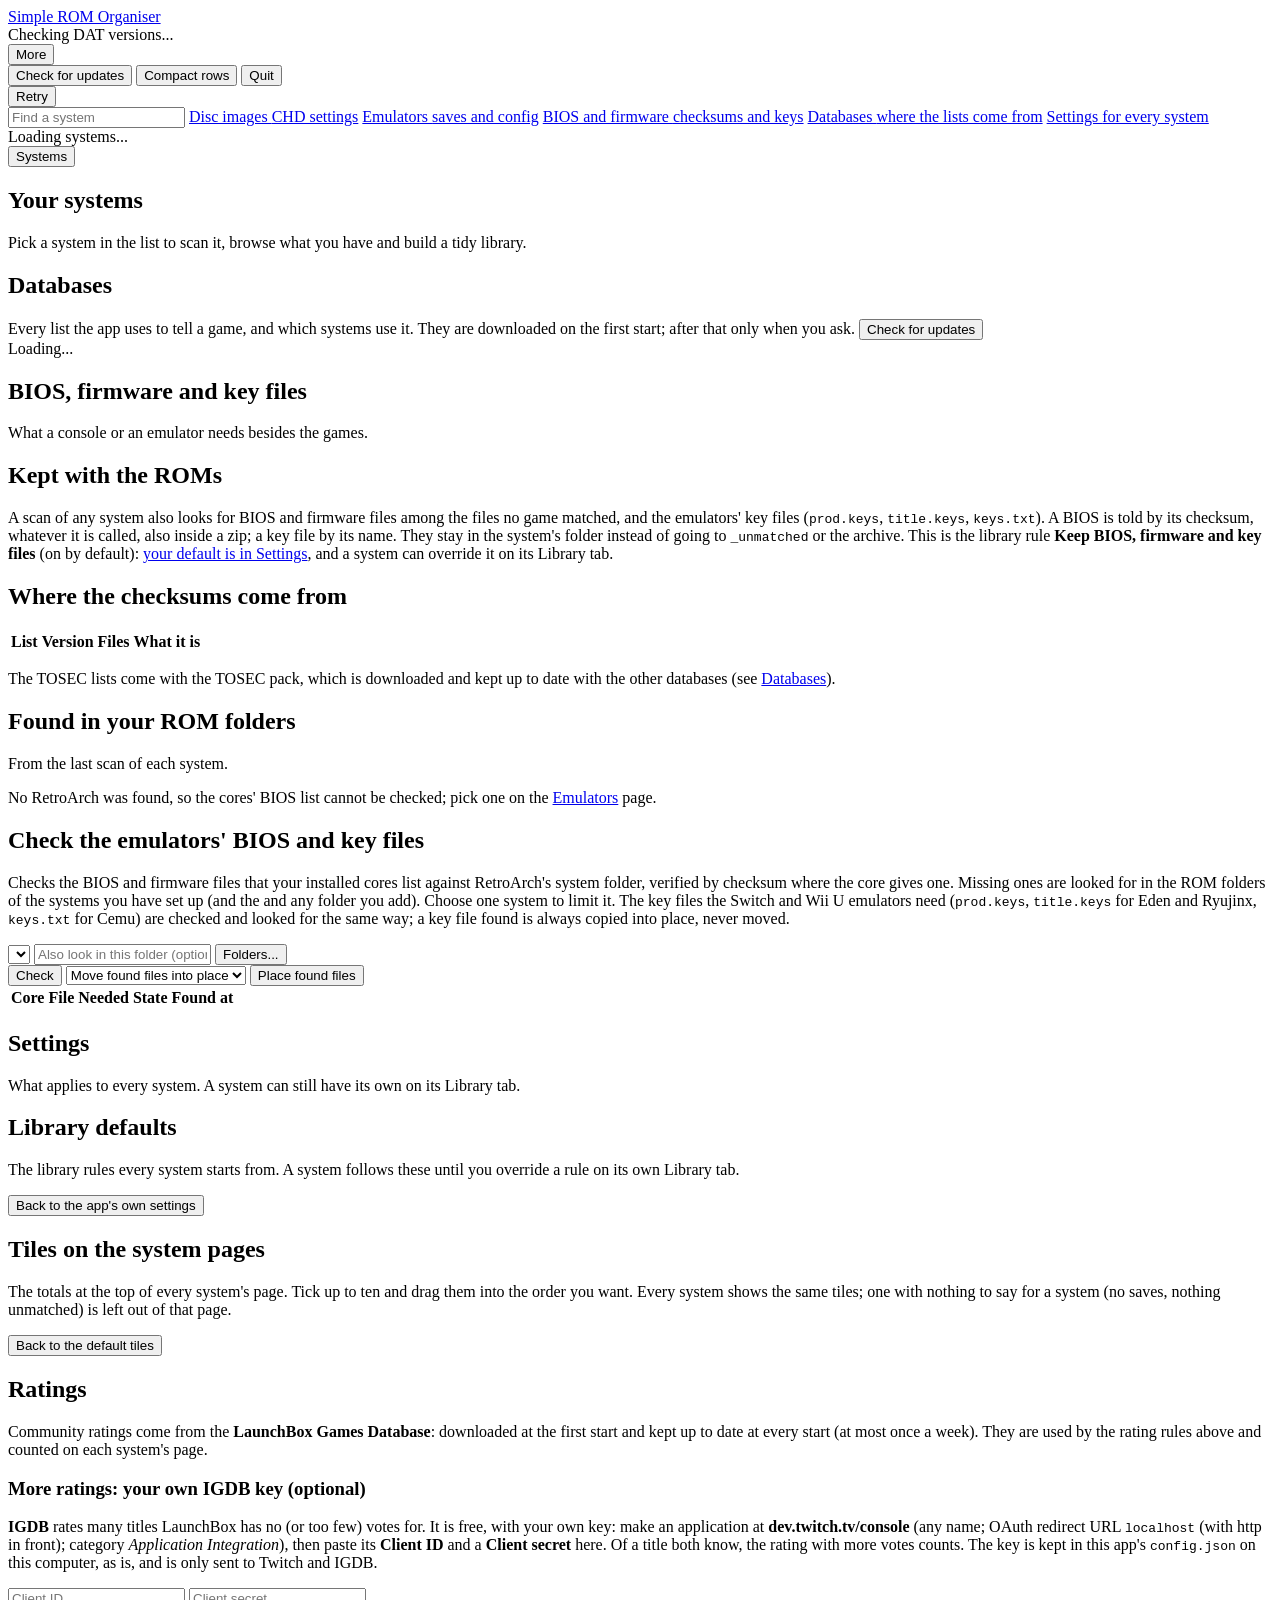
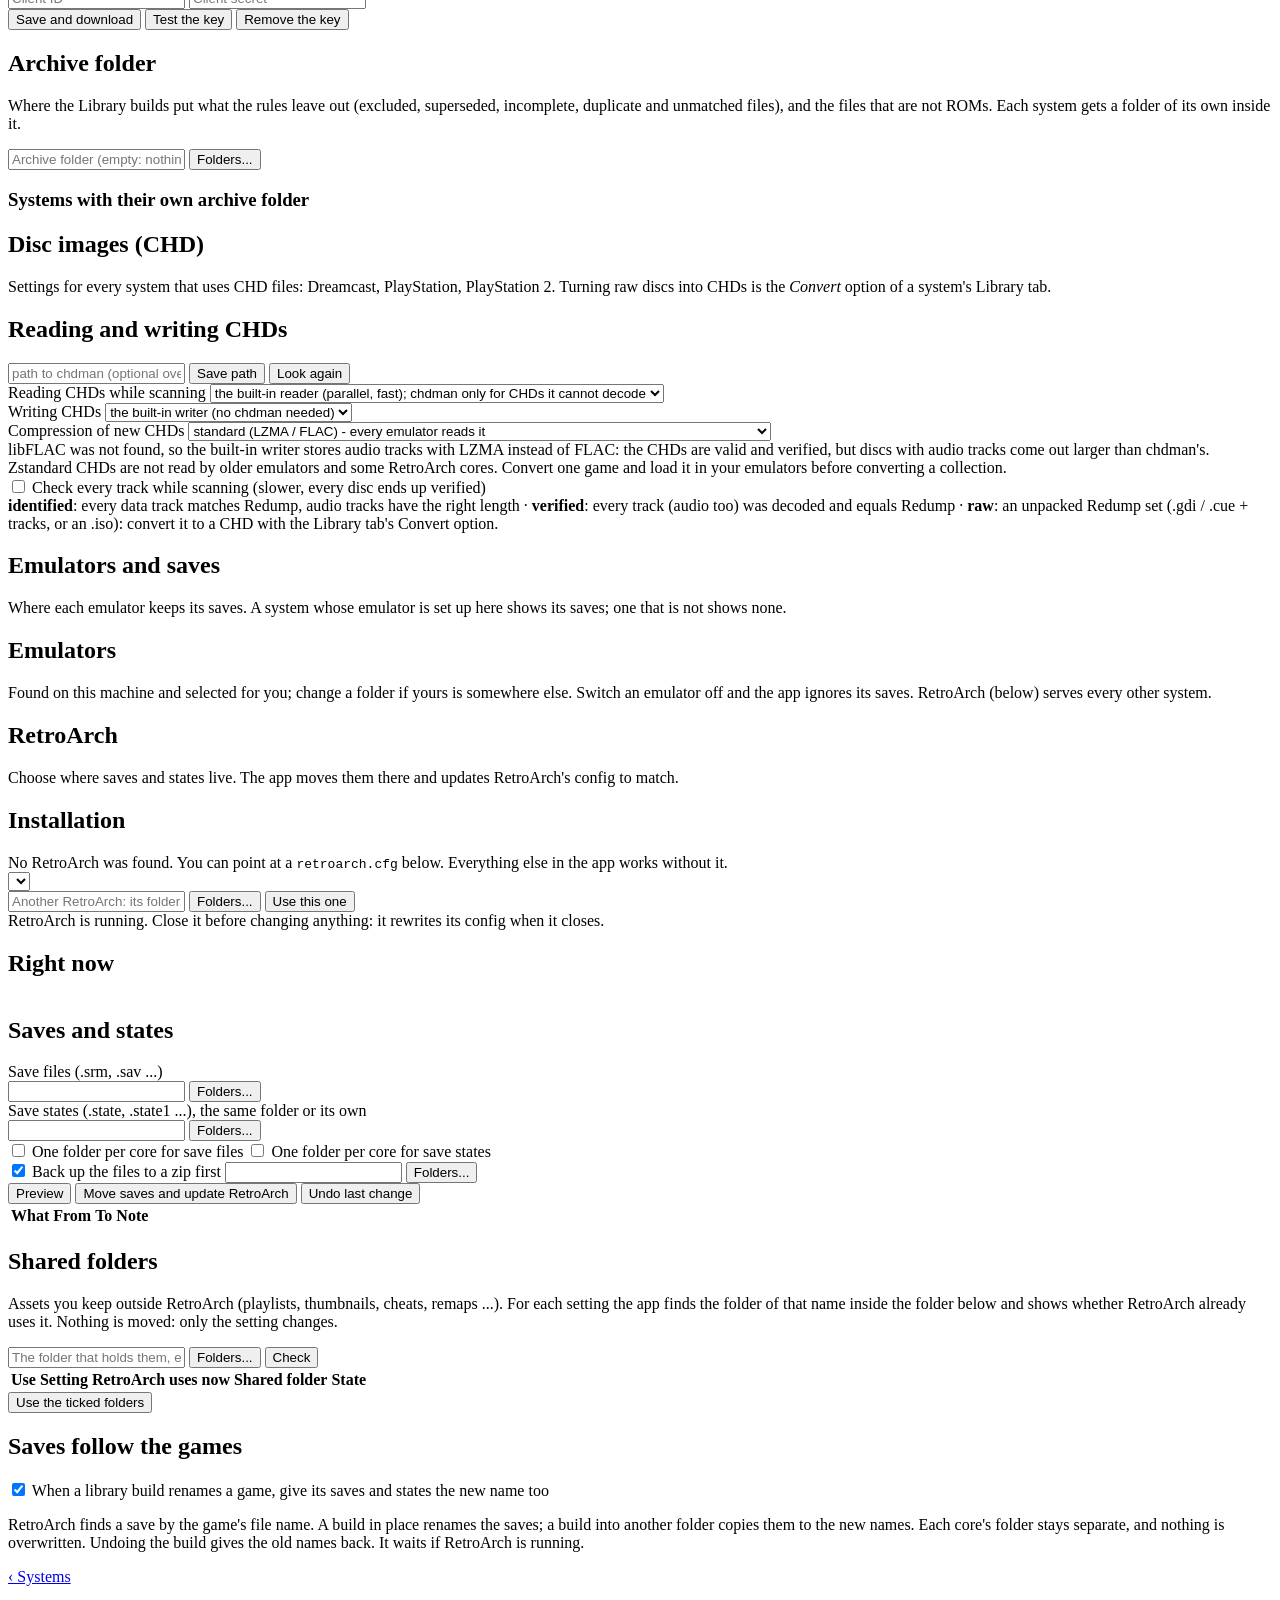
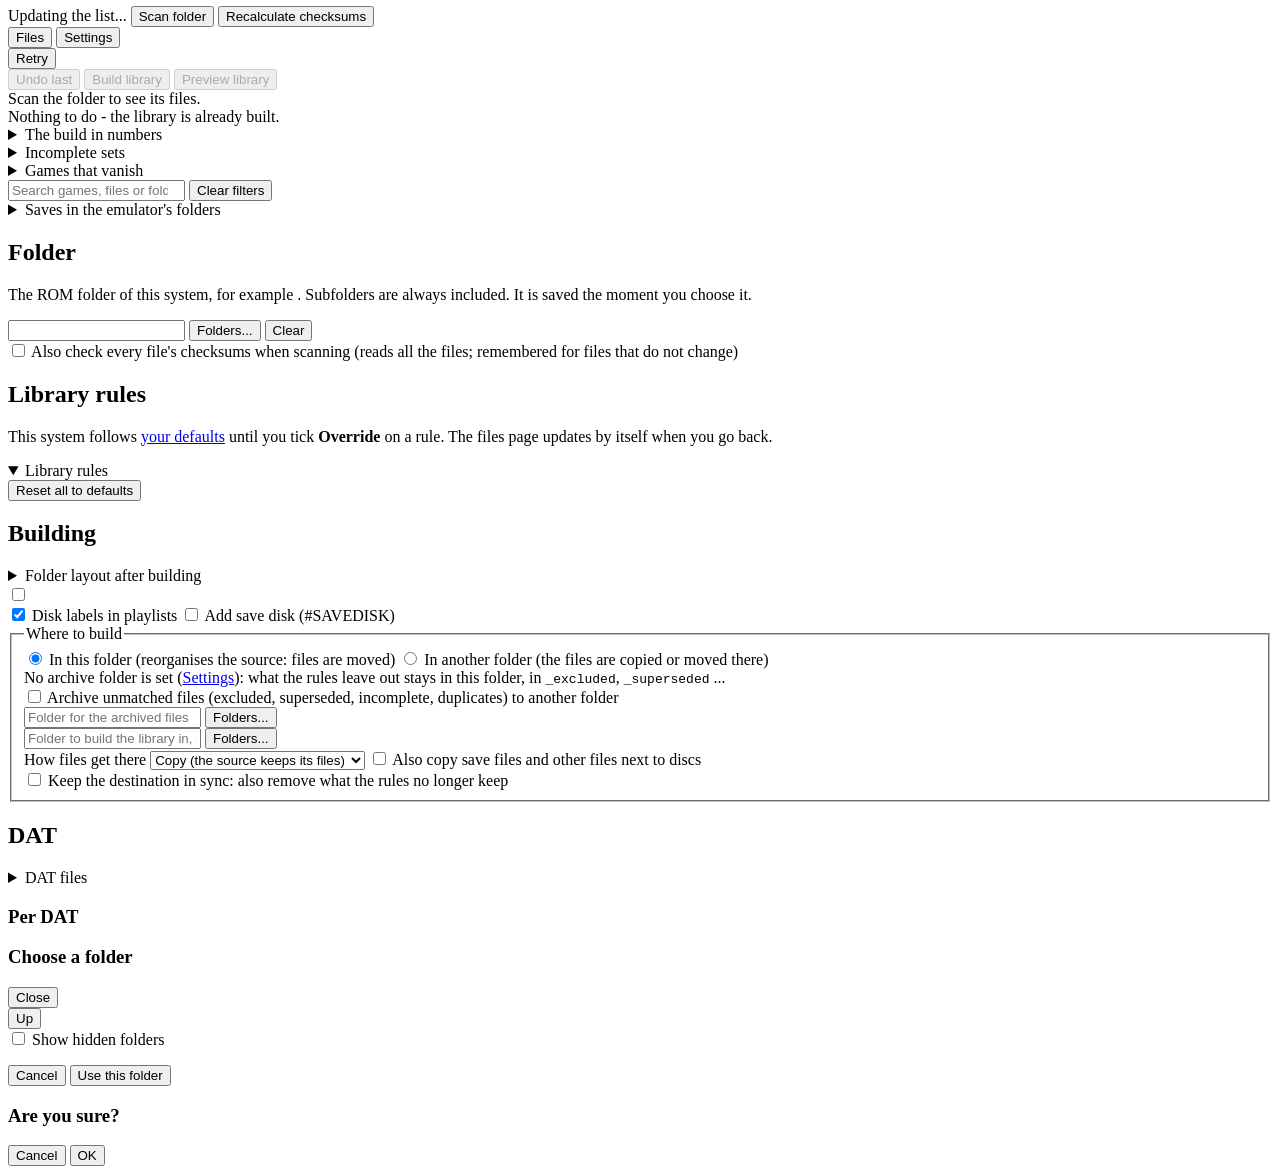
==== romorg/static/index.html @ edfa7765 "The system header shows what is being worked out instead of the scan buttons While a system's last s" ====
<!doctype html>
<html lang="en">
<head>
  <meta charset="utf-8">
  <meta name="viewport" content="width=device-width, initial-scale=1">
  <meta name="romorg-token" content="__ROMORG_TOKEN__">
  <title>Simple ROM Organiser</title>
  <link rel="icon" href="data:,">
  <link rel="stylesheet" href="/static/style.css">
  <script src="/static/app.js" defer></script>
</head>
<body>
  <!-- Global header: on every view -->
  <header class="topbar" id="topbar">
    <div class="topbar-main">
      <a class="brand" href="#/" id="brand-link" title="Back to all systems">
        <span class="brand-title">Simple ROM Organiser</span>
        <span class="muted" id="app-version"></span>
      </a>
      <div class="updates-line grow" id="updates-line" aria-live="polite">Checking DAT versions...</div>
      <div class="menu" id="more-menu">
        <button class="btn btn-small btn-ghost" id="more-btn" aria-haspopup="true" aria-expanded="false" aria-controls="more-pop">More</button>
        <div class="menu-pop hidden" id="more-pop" role="menu">
          <button class="menu-item" role="menuitem" id="updates-btn" title="Check TOSEC, No-Intro, WHDLoad and Redump for newer DATs and install them">Check for updates</button>
          <button class="menu-item" role="menuitem" id="density-btn" aria-pressed="false" title="Smaller rows: more of a long list on screen">Compact rows</button>
          <button class="menu-item" role="menuitem" id="quit-btn" title="Stop the app">Quit</button>
        </div>
      </div>
    </div>
    <div class="topbar-extra">
      <div class="progress hidden" id="updates-progress"><div class="progress-bar" id="updates-progress-bar"></div></div>
      <div class="muted small hidden" id="updates-progress-text"></div>
      <div class="muted small hidden" id="updates-note"></div>
      <div class="notice notice-bad hidden" id="updates-error">
        <span id="updates-error-text"></span>
        <button class="btn btn-small" id="updates-retry">Retry</button>
      </div>
    </div>
    <!-- the running job (scan / verify / build / convert ...), with Cancel -->
    <div class="job hidden" id="job-bar" role="status"></div>
  </header>

  <main>
   <div class="shell" id="shell" data-side="open">
    <aside class="side" id="side" aria-label="Systems">
      <input type="search" id="side-q" class="input side-q" placeholder="Find a system" aria-label="Find a system" autocomplete="off">
      <a class="nav-item nav-collection" href="#/chd" id="chd-link"><span class="nav-name">Disc images <span class="muted small">CHD settings</span></span></a>
      <a class="nav-item nav-collection" href="#/retroarch" id="retroarch-link"><span class="nav-name">Emulators <span class="muted small">saves and config</span></span></a>
      <a class="nav-item nav-collection" href="#/bios" id="bios-link"><span class="nav-name">BIOS and firmware <span class="muted small">checksums and keys</span></span></a>
      <a class="nav-item nav-collection" href="#/databases" id="databases-link"><span class="nav-name">Databases <span class="muted small">where the lists come from</span></span></a>
      <a class="nav-item nav-collection" href="#/settings" id="settings-link"><span class="nav-name">Settings <span class="muted small">for every system</span></span></a>
      <nav id="home-groups" aria-label="Systems by group"><div class="empty">Loading systems...</div></nav>
      <div class="muted small side-foot" id="dats-dir"></div>
    </aside>
    <div class="pane">
    <button class="btn btn-small btn-ghost side-toggle" id="side-toggle" aria-controls="side" aria-expanded="true">Systems</button>
    <div id="banner" class="banner hidden" role="alert"></div>

    <!-- ===================== HOME: shown when no system is open (narrow windows, or no systems) ===================== -->
    <section class="view" id="view-home" aria-labelledby="home-title">
      <div class="view-head">
        <h1 id="home-title">Your systems</h1>
        <span class="muted">Pick a system in the list to scan it, browse what you have and build a tidy library.</span>
      </div>
    </section>

    <!-- ===================== NINTENDO SWITCH: games and the saves of Eden and Ryujinx ===================== -->
    <!-- ===================== SETTINGS: what applies to every system ===================== -->
    <!-- ===================== DATABASES: every list the app uses ===================== -->
    <section class="view hidden" id="view-databases" aria-labelledby="databases-title">
      <div class="sys-head">
        <h1 id="databases-title">Databases</h1>
        <span class="muted small grow">Every list the app uses to tell a game, and which systems use it. They are downloaded on the first start; after that only when you ask.</span>
        <button class="btn" id="databases-check" data-needs-idle>Check for updates</button>
      </div>
      <div id="databases-body"><div class="empty">Loading...</div></div>
    </section>

    <section class="view hidden" id="view-bios" aria-labelledby="bios-title">
      <div class="sys-head">
        <h1 id="bios-title">BIOS, firmware and key files</h1>
        <span class="muted small grow">What a console or an emulator needs besides the games.</span>
      </div>
      <div class="panel">
        <h2>Kept with the ROMs</h2>
        <p class="muted small">A scan of any system also looks for BIOS and firmware files among the files no game matched, and the emulators' key files
          (<code>prod.keys</code>, <code>title.keys</code>, <code>keys.txt</code>). A BIOS is told by its checksum, whatever it is called, also
          inside a zip; a key file by its name. They stay in the system's folder instead of going to <code>_unmatched</code> or the archive. This is the
          library rule <b>Keep BIOS, firmware and key files</b> (on by default): <a href="#/settings">your default is in Settings</a>, and a system can
          override it on its Library tab.</p>
        <div id="bios-rule" class="small"></div>
      </div>
      <div class="panel">
        <h2>Where the checksums come from</h2>
        <div class="table-wrap"><table>
          <thead><tr><th>List</th><th>Version</th><th class="num">Files</th><th>What it is</th></tr></thead>
          <tbody id="bios-sources"></tbody>
        </table></div>
        <p class="muted small">The TOSEC lists come with the TOSEC pack, which is downloaded and kept up to date with the other databases (see <a href="#/databases">Databases</a>).</p>
      </div>
      <div class="panel">
        <h2>Found in your ROM folders</h2>
        <p class="muted small">From the last scan of each system.</p>
        <div id="bios-found"></div>
      </div>
      <div id="bios-no-ra" class="notice hidden">No RetroArch was found, so the cores' BIOS list cannot be checked; pick one on the <a href="#/retroarch">Emulators</a> page.</div>
      <div class="panel" id="ra-bios-panel">
        <h2>Check the emulators' BIOS and key files</h2>
        <p class="muted small">Checks the BIOS and firmware files that your installed cores list against RetroArch's system folder, verified by checksum where the core gives one. Missing ones are looked for in the ROM folders of the systems you have set up (and the and any folder you add). Choose one system to limit it. The key files the Switch and Wii U emulators need (<code>prod.keys</code>, <code>title.keys</code> for Eden and Ryujinx, <code>keys.txt</code> for Cemu) are checked and looked for the same way; a key file found is always copied into place, never moved.</p>
        <div class="row">
          <select id="ra-bios-platform" class="input" aria-label="System"></select>
          <input type="text" id="ra-bios-search" class="input grow mono" placeholder="Also look in this folder (optional)" spellcheck="false" autocomplete="off" aria-label="Another folder to search">
          <button class="btn" id="ra-bios-browse">Folders...</button>
        </div>
        <div class="row">
          <button class="btn" id="ra-bios-check" data-needs-idle>Check</button>
          <select id="ra-bios-mode" class="input" aria-label="Move or copy"><option value="move">Move found files into place</option><option value="copy">Copy found files into place</option></select>
          <button class="btn btn-primary" id="ra-bios-apply" data-needs-idle>Place found files</button>
          <div class="grow"></div>
        </div>
        <div id="ra-bios-out" class="hidden">
          <div class="cards" id="ra-bios-cards"></div>
          <div class="muted small" id="ra-bios-where"></div>
          <div class="table-wrap"><table>
            <thead><tr><th>Core</th><th>File</th><th>Needed</th><th>State</th><th>Found at</th></tr></thead>
            <tbody id="ra-bios-table"></tbody>
          </table></div>
        </div>
      </div>
    </section>

    <section class="view hidden" id="view-settings" aria-labelledby="settings-title">
      <div class="sys-head">
        <h1 id="settings-title">Settings</h1>
        <span class="muted small grow">What applies to every system. A system can still have its own on its Library tab.</span>
      </div>
      <div class="panel" id="set-library-panel">
        <h2>Library defaults</h2>
        <p class="muted small">The library rules every system starts from. A system follows these until you override a rule on its own Library tab.</p>
        <div class="rules-body" id="set-library-rules"></div>
        <div class="row">
          <button class="btn btn-small" id="set-library-reset">Back to the app's own settings</button>
          <span class="muted small" id="set-library-note"></span>
        </div>
      </div>
      <div class="panel" id="set-tiles-panel">
        <h2>Tiles on the system pages</h2>
        <p class="muted small">The totals at the top of every system's page. Tick up to ten and drag them into the order you want. Every system shows the same tiles; one with nothing to say for a system (no saves, nothing unmatched) is left out of that page.</p>
        <div id="set-tiles-list"></div>
        <div class="row">
          <span class="muted small" id="set-tiles-note"></span>
          <div class="grow"></div>
          <button class="btn btn-small" id="set-tiles-reset" type="button">Back to the default tiles</button>
        </div>
      </div>
      <div class="panel" id="set-ratings-panel">
        <h2>Ratings</h2>
        <p class="muted small">Community ratings come from the <b>LaunchBox Games Database</b>:
          downloaded at the first start and kept up to date at every start (at most once a week). They are used by the rating rules above and counted on each system's
          page.</p>
        <div id="set-ratings-lb" class="small" role="status"></div>
        <h3>More ratings: your own IGDB key (optional)</h3>
        <p class="muted small"><b>IGDB</b> rates many titles LaunchBox has no (or too few) votes for. It is free,
          with your own key: make an application at <b>dev.twitch.tv/console</b>
          (any name; OAuth redirect URL <code>localhost</code> (with http in front); category <i>Application Integration</i>), then paste its <b>Client ID</b> and a <b>Client secret</b> here.
          Of a title both know, the rating with more votes counts. The key is kept in this app's <code>config.json</code> on this computer, as is, and is only sent to Twitch and IGDB.</p>
        <div class="row">
          <input type="text" id="igdb-id" class="input grow mono" placeholder="Client ID" spellcheck="false" autocomplete="off" aria-label="IGDB (Twitch) Client ID">
          <input type="password" id="igdb-secret" class="input grow mono" placeholder="Client secret" spellcheck="false" autocomplete="new-password" aria-label="IGDB (Twitch) Client secret">
        </div>
        <div class="row">
          <button class="btn btn-primary" id="igdb-save">Save and download</button>
          <button class="btn" id="igdb-test">Test the key</button>
          <button class="btn btn-ghost" id="igdb-remove">Remove the key</button>
          <span class="muted small grow" id="igdb-status" role="status"></span>
        </div>
      </div>

      <div class="panel">
        <h2>Archive folder</h2>
        <p class="muted small">Where the Library builds put what the rules leave out (excluded, superseded, incomplete, duplicate and unmatched files), and the files that are not ROMs. Each system gets a folder of its own inside it.</p>
        <div class="row">
          <input type="text" id="set-archive-dir" class="input grow mono" placeholder="Archive folder (empty: nothing is archived)" spellcheck="false" autocomplete="off" aria-label="Archive folder for every system">
          <button class="btn" id="set-archive-browse">Folders...</button>
        </div>
        <div class="muted small" id="set-archive-default"></div>
        <div class="hidden" id="set-archive-own-box">
          <h3>Systems with their own archive folder</h3>
          <ul class="archive-list" id="set-archive-own"></ul>
        </div>
      </div>
    </section>

    <!-- ===================== DISC IMAGES (CHD): the settings every disc system shares ===================== -->
    <section class="view hidden" id="view-chd" aria-labelledby="chd-title">
      <div class="sys-head">
        <h1 id="chd-title">Disc images (CHD)</h1>
        <span class="muted small grow">Settings for every system that uses CHD files: Dreamcast, PlayStation, PlayStation 2. Turning raw discs into CHDs is the <i>Convert</i> option of a system's Library tab.</span>
      </div>
      <div class="panel">
        <h2>Reading and writing CHDs</h2>
          <div class="chdman-box" id="chdman-box">
            <div class="chdman-line" id="chdman-line"></div>
            <ol class="chdman-steps hidden" id="chdman-steps"></ol>
            <div class="row">
              <input type="text" id="chdman-path" class="input grow mono" placeholder="path to chdman (optional override)"
                     spellcheck="false" autocomplete="off" aria-label="chdman path">
              <button class="btn btn-small" id="chdman-save">Save path</button>
              <button class="btn btn-small" id="chdman-refresh">Look again</button>
            </div>
            <div class="row">
              <label class="label-inline" for="chdman-engine">Reading CHDs while scanning</label>
              <select id="chdman-engine" class="input select">
                <option value="auto">the built-in reader (parallel, fast); chdman only for CHDs it cannot decode</option>
                <option value="python">always the built-in reader (never chdman, no temporary files)</option>
                <option value="chdman">always chdman (extracts every disc to temporary space)</option>
              </select>
            </div>
            <div class="row">
              <label class="label-inline" for="chd-writer">Writing CHDs</label>
              <select id="chd-writer" class="input select">
                <option value="auto">the built-in writer (no chdman needed)</option>
                <option value="chdman">chdman, when it is installed</option>
              </select>
            </div>
            <div class="row">
              <label class="label-inline" for="chd-preset">Compression of new CHDs</label>
              <select id="chd-preset" class="input select">
                <option value="default">standard (LZMA / FLAC) - every emulator reads it</option>
                <option value="zstd">Zstandard - converts about 3x faster and loads faster, but needs an emulator from 2024 or later</option>
              </select>
            </div>
            <div class="muted hidden" id="chd-flac-note">libFLAC was not found, so the built-in writer stores audio tracks with LZMA instead of FLAC: the CHDs are valid and verified, but discs with audio tracks come out larger than chdman's.</div>
            <div class="muted hidden" id="chd-preset-note">Zstandard CHDs are not read by older emulators and some RetroArch cores. Convert one game and load it in your emulators before converting a collection.</div>
          </div>
        <div class="row">
          <label class="check" title="A scan always identifies a CD by its data tracks (audio is checked by length). With this on, every track, audio included, is decoded and compared with Redump while scanning, so every disc comes out verified. Slower; the result is remembered per file."><input type="checkbox" id="chd-verify-scan"> Check every track while scanning (slower, every disc ends up verified)</label>
        </div>
        <div class="muted small" id="chd-levels-help">
          <b>identified</b>: every data track matches Redump, audio tracks have the right length &middot;
          <b>verified</b>: every track (audio too) was decoded and equals Redump &middot;
          <b>raw</b>: an unpacked Redump set (.gdi / .cue + tracks, or an .iso): convert it to a CHD with the Library tab's Convert option.
        </div>
        <div class="muted small hidden" id="chd-speed-line"></div>
      </div>
    </section>

    <!-- ===================== RETROARCH: where saves live, and the config that says so ===================== -->
    <section class="view hidden" id="view-retroarch" aria-labelledby="ra-title">
      <div class="sys-head">
        <h1 id="ra-title">Emulators and saves</h1>
        <span class="muted small grow">Where each emulator keeps its saves. A system whose emulator is set up here shows its saves; one that is not shows none.</span>
      </div>
      <div class="panel" id="emu-panel">
        <h2>Emulators</h2>
        <p class="muted small">Found on this machine and selected for you; change a folder if yours is somewhere else. Switch an emulator off and the app ignores its saves. RetroArch (below) serves every other system.</p>
        <div id="emu-list"></div>
      </div>
      <h2 class="section-title" id="ra-section-title">RetroArch</h2>
      <p class="muted small">Choose where saves and states live. The app moves them there and updates RetroArch's config to match.</p>
      <div class="panel">
        <h2>Installation</h2>
        <div id="ra-none" class="notice hidden">No RetroArch was found. You can point at a <code>retroarch.cfg</code> below. Everything else in the app works without it.</div>
        <div class="row">
          <select id="ra-install" class="input grow" aria-label="RetroArch installation"></select>
        </div>
        <div class="row">
          <input type="text" id="ra-custom" class="input grow mono" placeholder="Another RetroArch: its folder, retroarch.cfg or retroarch.exe" spellcheck="false" autocomplete="off" aria-label="Another RetroArch folder">
          <button class="btn" id="ra-custom-browse">Folders...</button>
          <button class="btn" id="ra-custom-add">Use this one</button>
        </div>
        <div id="ra-running" class="notice notice-warn hidden">RetroArch is running. Close it before changing anything: it rewrites its config when it closes.</div>
      </div>
      <div class="panel" id="ra-current-panel">
        <h2>Right now</h2>
        <div class="table-wrap"><table><tbody id="ra-current"></tbody></table></div>
        <div id="ra-overrides" class="notice notice-warn hidden"></div>
      </div>
      <div class="panel" id="ra-change-panel">
        <h2>Saves and states</h2>
        <label class="small" for="ra-save-dir">Save files (.srm, .sav ...)</label>
        <div class="row">
          <input type="text" id="ra-save-dir" class="input grow mono" spellcheck="false" autocomplete="off">
          <button class="btn" id="ra-save-browse">Folders...</button>
        </div>
        <label class="small" for="ra-state-dir">Save states (.state, .state1 ...), the same folder or its own</label>
        <div class="row">
          <input type="text" id="ra-state-dir" class="input grow mono" spellcheck="false" autocomplete="off">
          <button class="btn" id="ra-state-browse">Folders...</button>
        </div>
        <div class="row">
          <label class="check"><input type="checkbox" id="ra-sort-saves"> One folder per core for save files</label>
          <label class="check"><input type="checkbox" id="ra-sort-states"> One folder per core for save states</label>
        </div>
        <div class="row">
          <label class="check"><input type="checkbox" id="ra-backup" checked> Back up the files to a zip first</label>
          <input type="text" id="ra-backup-dir" class="input grow mono" spellcheck="false" autocomplete="off" aria-label="Backup folder">
          <button class="btn" id="ra-backup-browse">Folders...</button>
        </div>
        <div class="row">
          <button class="btn" id="ra-plan-btn" data-needs-idle>Preview</button>
          <button class="btn btn-primary" id="ra-apply-btn" data-needs-idle>Move saves and update RetroArch</button>
          <button class="btn" id="ra-undo-btn" data-needs-idle>Undo last change</button>
          <div class="grow"></div>
        </div>
        <div id="ra-failures" class="notice hidden"></div>
        <div id="ra-output" class="hidden">
          <div class="cards" id="ra-cards"></div>
          <div id="ra-notes" class="notice notice-warn hidden"></div>
          <div class="table-wrap"><table>
            <thead><tr><th>What</th><th>From</th><th>To</th><th>Note</th></tr></thead>
            <tbody id="ra-table"></tbody>
          </table></div>
        </div>
      </div>
      <div class="panel" id="ra-shared-panel">
        <h2>Shared folders</h2>
        <p class="muted small">Assets you keep outside RetroArch (playlists, thumbnails, cheats, remaps ...). For each setting the app finds the folder of that name inside the folder below and shows whether RetroArch already uses it. Nothing is moved: only the setting changes.</p>
        <div class="row">
          <input type="text" id="ra-shared-base" class="input grow mono" placeholder="The folder that holds them, e.g. ~/MEGA/Emulation/assets" spellcheck="false" autocomplete="off" aria-label="Shared assets folder">
          <button class="btn" id="ra-shared-browse">Folders...</button>
          <button class="btn" id="ra-shared-check">Check</button>
        </div>
        <div class="table-wrap"><table>
          <thead><tr><th>Use</th><th>Setting</th><th>RetroArch uses now</th><th>Shared folder</th><th>State</th></tr></thead>
          <tbody id="ra-shared-table"></tbody>
        </table></div>
        <div class="row">
          <button class="btn btn-primary" id="ra-shared-apply" data-needs-idle>Use the ticked folders</button>
          <span class="muted small" id="ra-shared-note"></span>
        </div>
      </div>

      <div class="panel" id="ra-follow-panel">
        <h2>Saves follow the games</h2>
        <label class="check"><input type="checkbox" id="ra-follow" checked> When a library build renames a game, give its saves and states the new name too</label>
        <p class="muted small">RetroArch finds a save by the game's file name. A build in place renames the saves; a build into another folder copies them to the new names. Each core's folder stays separate, and nothing is overwritten. Undoing the build gives the old names back. It waits if RetroArch is running.</p>
      </div>
    </section>

    <!-- ===================== SYSTEM PAGE with four tabs ===================== -->
    <section class="view hidden" id="view-system" aria-labelledby="sys-title">
      <div class="sys-head">
        <a class="back-link" href="#/" id="back-link">&lsaquo; Systems</a>
        <h1 id="sys-title"></h1>
        <span class="badge" id="sys-source"></span>
        <span class="muted small grow" id="sys-sub"></span>
        <span class="live busy sys-busy hidden" id="sys-busy" role="status" aria-live="polite"><span class="spinner" aria-hidden="true"></span> <span id="sys-busy-text">Updating the list...</span></span>
        <button class="btn btn-primary" id="scan-btn">Scan folder</button>
        <button class="btn hidden" id="scan-force-btn" title="Read every file again and calculate all its checksums again. A normal rescan reads only new and changed files.">Recalculate checksums</button>
      </div>

      <div class="tabs systabs" role="tablist" id="sys-tabs" aria-label="This system">
        <button class="tab" role="tab" id="tabbtn-files" data-tab="files" aria-controls="tab-files">Files</button>
        <button class="tab" role="tab" id="tabbtn-settings" data-tab="settings" aria-controls="tab-settings">Settings</button>
      </div>

      <!-- ---------- Files: the system's one page - totals, what a build would do, and every file as a tree with filters ---------- -->
      <div class="tabpanel" role="tabpanel" id="tab-files" aria-labelledby="tabbtn-files" tabindex="-1">
        <div id="ov-notices"></div>
        <div class="notice notice-bad hidden" id="scan-error">
          <span id="scan-error-text"></span>
          <button class="btn btn-small" id="scan-retry">Retry</button>
        </div>
        <div id="scan-empty" class="empty"></div>
        <div class="tile-grid" id="sys-tiles" aria-label="Totals"></div>
        <div id="tile-lists"></div>

        <div class="notice ratings-banner hidden" id="lib-ratings-banner" role="status" aria-live="polite"></div>

        <div class="rulesbar" id="rules-bar">
          <div class="rules-sum" id="totals-rules-line"></div>
          <span class="live" id="lib-live" role="status" aria-live="polite"></span>
          <button class="btn" id="lib-undo-btn" disabled>Undo last</button>
          <button class="btn btn-primary" id="lib-apply-btn" disabled>Build library</button>
          <button class="btn hidden" id="lib-plan-btn" disabled>Preview library</button>
        </div>

        <div id="lib-failures" class="notice hidden"></div>
        <div id="lib-warnings" class="notice hidden"></div>
        <div id="lib-gate" class="empty hidden"></div>
        <div id="lib-body">
          <div id="lib-empty" class="empty">Scan the folder to see its files.</div>
          <div id="lib-output" class="hidden">
            <div id="lib-uptodate" class="notice notice-ok hidden">Nothing to do - the library is already built.</div>
            <details class="dat-details" id="lib-numbers"><summary>The build in numbers</summary><div class="cards" id="lib-cards"></div></details>
            <details class="incomplete-box hidden" id="lib-incomplete-box">
              <summary id="lib-incomplete-title">Incomplete sets</summary>
              <ul class="incomplete-list" id="lib-incomplete"></ul>
            </details>
            <details class="incomplete-box vanish-box hidden" id="lib-vanish-box">
              <summary id="lib-vanish-title">Games that vanish</summary>
              <p class="muted small">These titles have no version that survives your rules, so none of their files stay in the library
                (they are archived in <code>_excluded/</code>, <code>_superseded/</code> or <code>_incomplete/</code>, never deleted). Change the rules above, or use a quick fix.</p>
              <div class="chips" id="lib-vanish-filters"></div>
              <div class="chips vanish-hints" id="lib-vanish-hints"></div>
              <div id="lib-vanish-table"></div>
            </details>
            <div class="panel files-filters" id="files-filters" aria-label="Filters">
              <div class="row">
                <input type="search" id="files-q" class="input grow" placeholder="Search games, files or folders..." aria-label="Search games, files or folders" autocomplete="off" spellcheck="false">
                <button class="btn btn-small btn-ghost" id="files-clear" type="button">Clear filters</button>
              </div>
              <div id="files-chips"></div>
            </div>
            <div class="tabs files-sides" role="tablist" id="files-sides" aria-label="Which folder"></div>
            <div class="muted small mono-path" id="files-where"></div>
            <div class="muted small" id="files-totals" role="status" aria-live="polite"></div>
            <div class="tree" id="files-tree" role="tree" aria-label="Files"></div>
          </div>
        </div>

        <details class="dat-details hidden" id="saves-box">
          <summary id="saves-box-title">Saves in the emulator's folders</summary>
          <p class="muted small">The saves and save states the emulator keeps for this system (they are not in the ROM folder), and the game each belongs to.</p>
          <div class="chips saves-filter" id="saves-filter" role="group" aria-label="Which saves"></div>
          <div id="saves-table"></div>
        </details>
      </div>

      <!-- ---------- Settings: everything that is configured for this system ---------- -->
      <div class="tabpanel hidden" role="tabpanel" id="tab-settings" aria-labelledby="tabbtn-settings" tabindex="-1">
        <div class="panel" id="folder-panel">
          <h2>Folder</h2>
          <p class="muted small" id="folder-help">The ROM folder of this system, for example <code id="folder-example"></code>. Subfolders are always included. It is saved the moment you choose it.</p>
          <div class="folder-row">
            <input type="text" id="folder-input" class="input grow mono" spellcheck="false" autocomplete="off" aria-label="System folder">
            <button class="btn" id="folder-browse-btn">Folders...</button>
            <button class="btn" id="folder-clear-btn">Clear</button>
            <span class="folder-state" id="folder-state" data-folder-state=""></span>
          </div>
          <div class="muted small" id="scan-info"></div>
        </div>


        <div class="panel hidden" id="sw-verify-row">
          <label class="check" title="Reads every game file in full and compares each part with its own name (a Switch file carries its own checksums). The first scan takes long; a file that has not changed since it was checked is not read again.">
            <input type="checkbox" id="sw-verify-scan"> Also check every file's checksums when scanning (reads all the files; remembered for files that do not change)</label>
        </div>

        <div class="panel" id="rules-panel">
          <h2>Library rules</h2>
          <p class="muted small">This system follows <a href="#/settings">your defaults</a> until you tick <b>Override</b> on a rule. The files page updates by itself when you go back.</p>
          <details class="rules-panel" id="library-rules-box" open>
          <summary>
            <span class="rules-title">Library rules</span>
            <span class="rules-summary" id="library-rules-summary"></span>
            <span class="edit-hint" aria-hidden="true"></span>
          </summary>
          <div class="rules-body" id="library-rules"></div>
          <div class="row">
            <button class="btn btn-small" id="library-reset">Reset all to defaults</button>
            <span class="muted small" id="library-rules-note"></span>
          </div>
          </details>

        </div>

        <div class="panel" id="build-panel">
          <h2>Building</h2>
          <details class="dat-details"><summary>Folder layout after building</summary><pre class="layout" id="library-layout"></pre></details>
          <div class="row hidden" id="lib-convert-row">
            <label class="check" id="lib-convert-wrap"><input type="checkbox" id="lib-convert"> <span id="lib-convert-label"></span></label>
          </div>
          <div class="row">
            <label class="check" id="lib-labels-wrap"><input type="checkbox" id="lib-labels" checked> Disk labels in playlists</label>
            <label class="check" id="lib-savedisk-wrap"><input type="checkbox" id="lib-savedisk"> Add save disk (#SAVEDISK)</label>
          </div>
          <fieldset class="export-box" id="lib-export-box">
            <legend>Where to build</legend>
            <label class="check"><input type="radio" name="lib-where" id="lib-where-here" checked> In this folder (reorganises the source: files are moved)</label>
            <label class="check"><input type="radio" name="lib-where" id="lib-where-other"> In another folder (the files are copied or moved there)</label>
            <div class="muted small hidden" id="lib-aside-none">No archive folder is set (<a href="#/settings">Settings</a>): what the rules leave out stays in this folder, in <code>_excluded</code>, <code>_superseded</code> ...</div>
            <div id="lib-aside-opts">
              <label class="check" title="Files the rules leave out are moved to a folder of their own instead of staying in this one."><input type="checkbox" id="lib-aside-on"> Archive unmatched files (excluded, superseded, incomplete, duplicates) to another folder</label>
              <div class="row hidden" id="lib-aside-row">
                <input type="text" id="lib-aside-dir" class="input grow mono" placeholder="Folder for the archived files" spellcheck="false" autocomplete="off" aria-label="Archive folder">
                <button class="btn" id="lib-aside-browse">Folders...</button>
              </div>
              <div class="archive-where hidden" id="lib-aside-where"></div>
            </div>
            <div id="lib-export-opts" class="hidden">
              <div class="row">
                <input type="text" id="lib-export-dest" class="input grow mono" placeholder="Folder to build the library in, e.g. ~/Emulation/roms" spellcheck="false" autocomplete="off" aria-label="Library destination folder">
                <button class="btn" id="lib-export-browse-btn">Folders...</button>
              </div>
              <div class="row">
                <label class="small">How files get there
                  <select id="lib-export-mode" class="input">
                    <option value="copy">Copy (the source keeps its files)</option>
                    <option value="move">Move (the files leave the source)</option>
                  </select></label>
                <label class="check"><input type="checkbox" id="lib-export-sidecars"> Also copy save files and other files next to discs</label>
              </div>
              <label class="check" title="Files this app built earlier that your rules no longer keep are removed from the destination; changed source files are copied again. Your own files and files you edited there are never touched."><input type="checkbox" id="lib-export-sync"> Keep the destination in sync: also remove what the rules no longer keep</label>
              <div class="muted small" id="lib-export-note"></div>
            </div>
          </fieldset>
        </div>

        <div class="panel">
          <h2>DAT</h2>
          <div id="dat-status-line"></div>
          <div id="dats-missing" class="notice hidden"></div>
          <details class="dat-details" id="platform-details">
            <summary id="platform-details-title">DAT files</summary>
            <div class="table-wrap">
              <table>
                <thead><tr><th>DAT</th><th>Version</th><th>Folder</th><th>Status</th></tr></thead>
                <tbody id="platform-dats"><tr><td colspan="4" class="muted">Loading...</td></tr></tbody>
              </table>
            </div>
          </details>
        </div>

        <div id="scan-output" class="hidden">
          <div id="scan-missing-dats" class="notice hidden"></div>
          <div class="cards" id="summary-cards"></div>
          <div class="panel hidden" id="ov-saves" aria-labelledby="ov-saves-title"></div>
          <h3 id="dat-cards-title">Per DAT</h3>
          <div class="dat-cards" id="dat-cards"></div>
        </div>
      </div>
    </section>
    </div>
   </div>
  </main>

  <!-- Folder browser modal -->
  <div class="modal hidden" id="folder-modal" role="dialog" aria-modal="true" aria-labelledby="folder-modal-title">
    <div class="modal-box modal-wide">
      <div class="modal-head">
        <h3 id="folder-modal-title">Choose a folder</h3>
        <button class="btn btn-ghost" data-close>Close</button>
      </div>
      <div class="browser">
        <aside class="places" id="fb-places"></aside>
        <div class="browser-main">
          <div class="row">
            <button class="btn" id="fb-up">Up</button>
            <div class="mono grow fb-path" id="fb-path"></div>
          </div>
          <label class="check small"><input type="checkbox" id="fb-hidden"> Show hidden folders</label>
          <ul class="fb-dirs" id="fb-dirs"></ul>
        </div>
      </div>
      <div class="modal-foot">
        <button class="btn" data-close>Cancel</button>
        <button class="btn btn-primary" id="fb-choose">Use this folder</button>
      </div>
    </div>
  </div>

  <!-- Confirm modal -->
  <div class="modal hidden" id="confirm-modal" role="dialog" aria-modal="true" aria-labelledby="confirm-title">
    <div class="modal-box">
      <h3 id="confirm-title">Are you sure?</h3>
      <div id="confirm-body"></div>
      <div class="modal-foot">
        <button class="btn" id="confirm-no">Cancel</button>
        <button class="btn btn-primary" id="confirm-yes">OK</button>
      </div>
    </div>
  </div>

  <div class="toasts" id="toasts" aria-live="polite"></div>
</body>
</html>
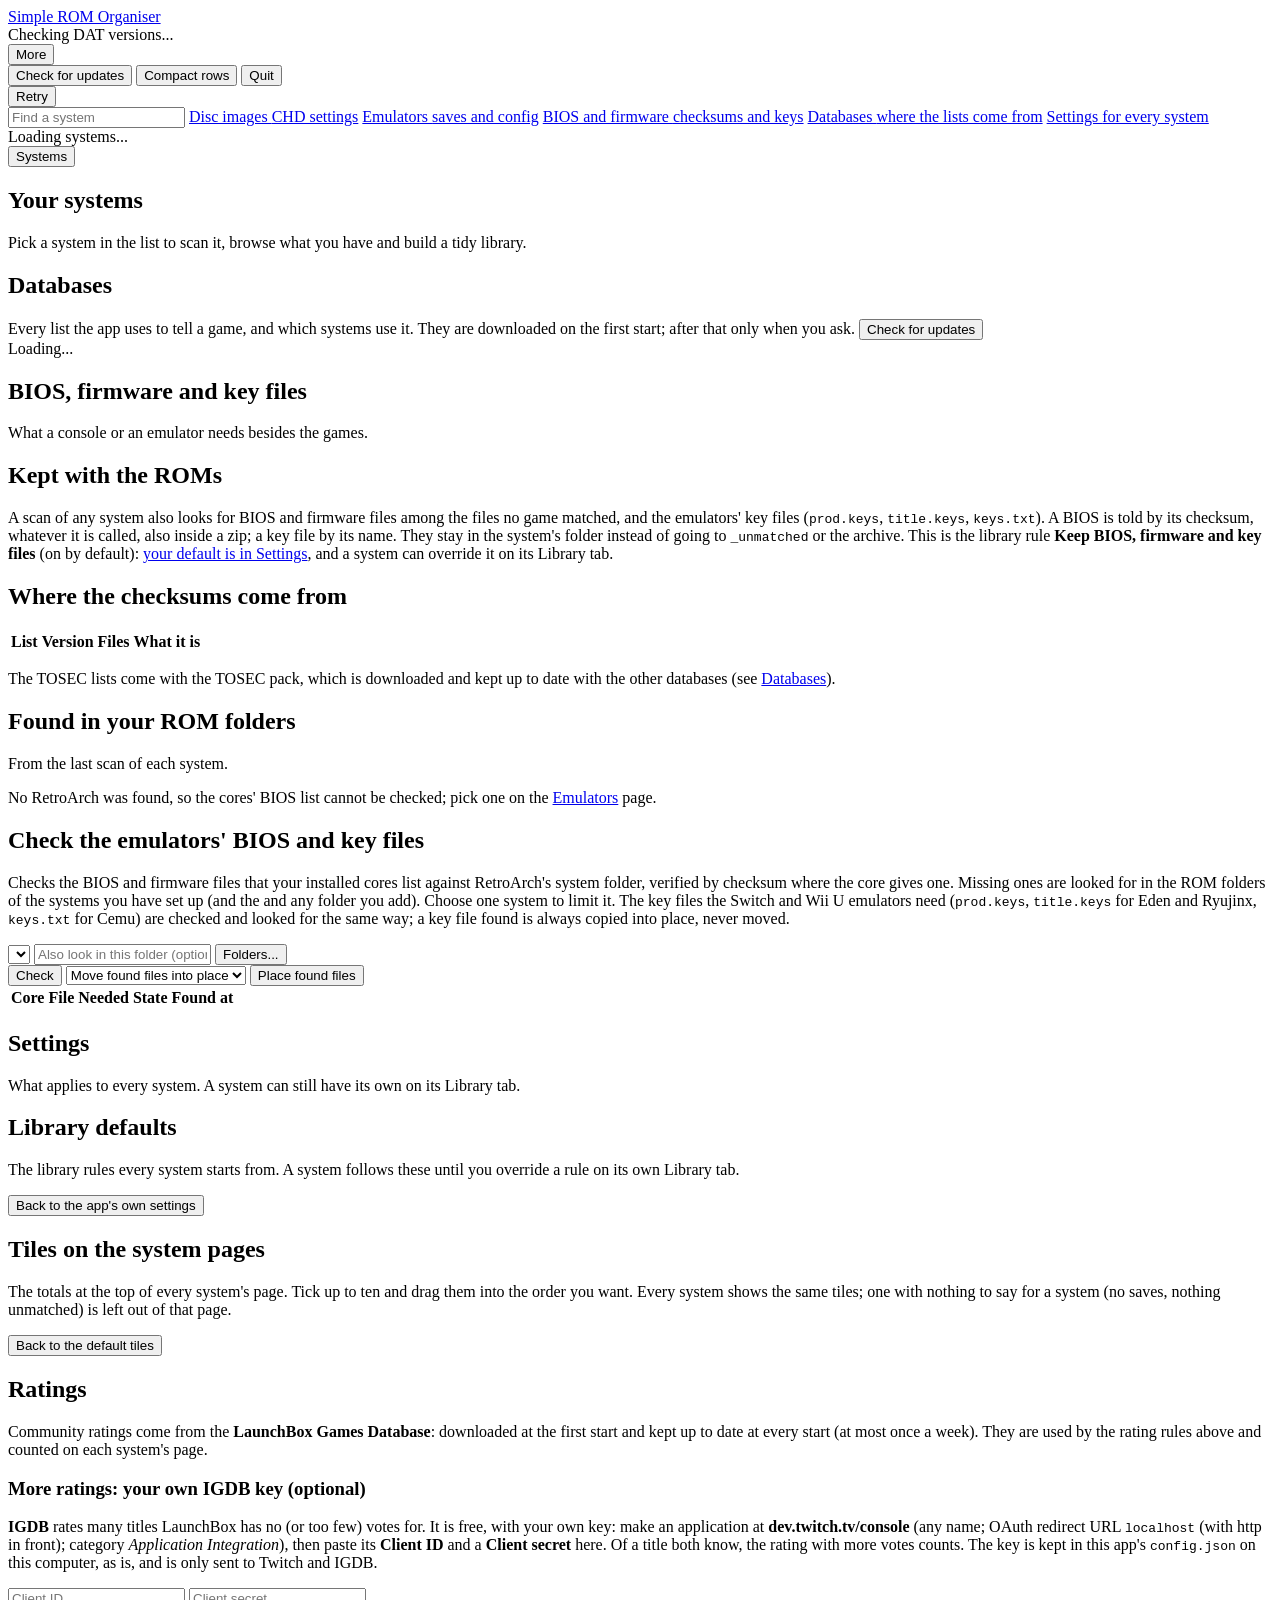
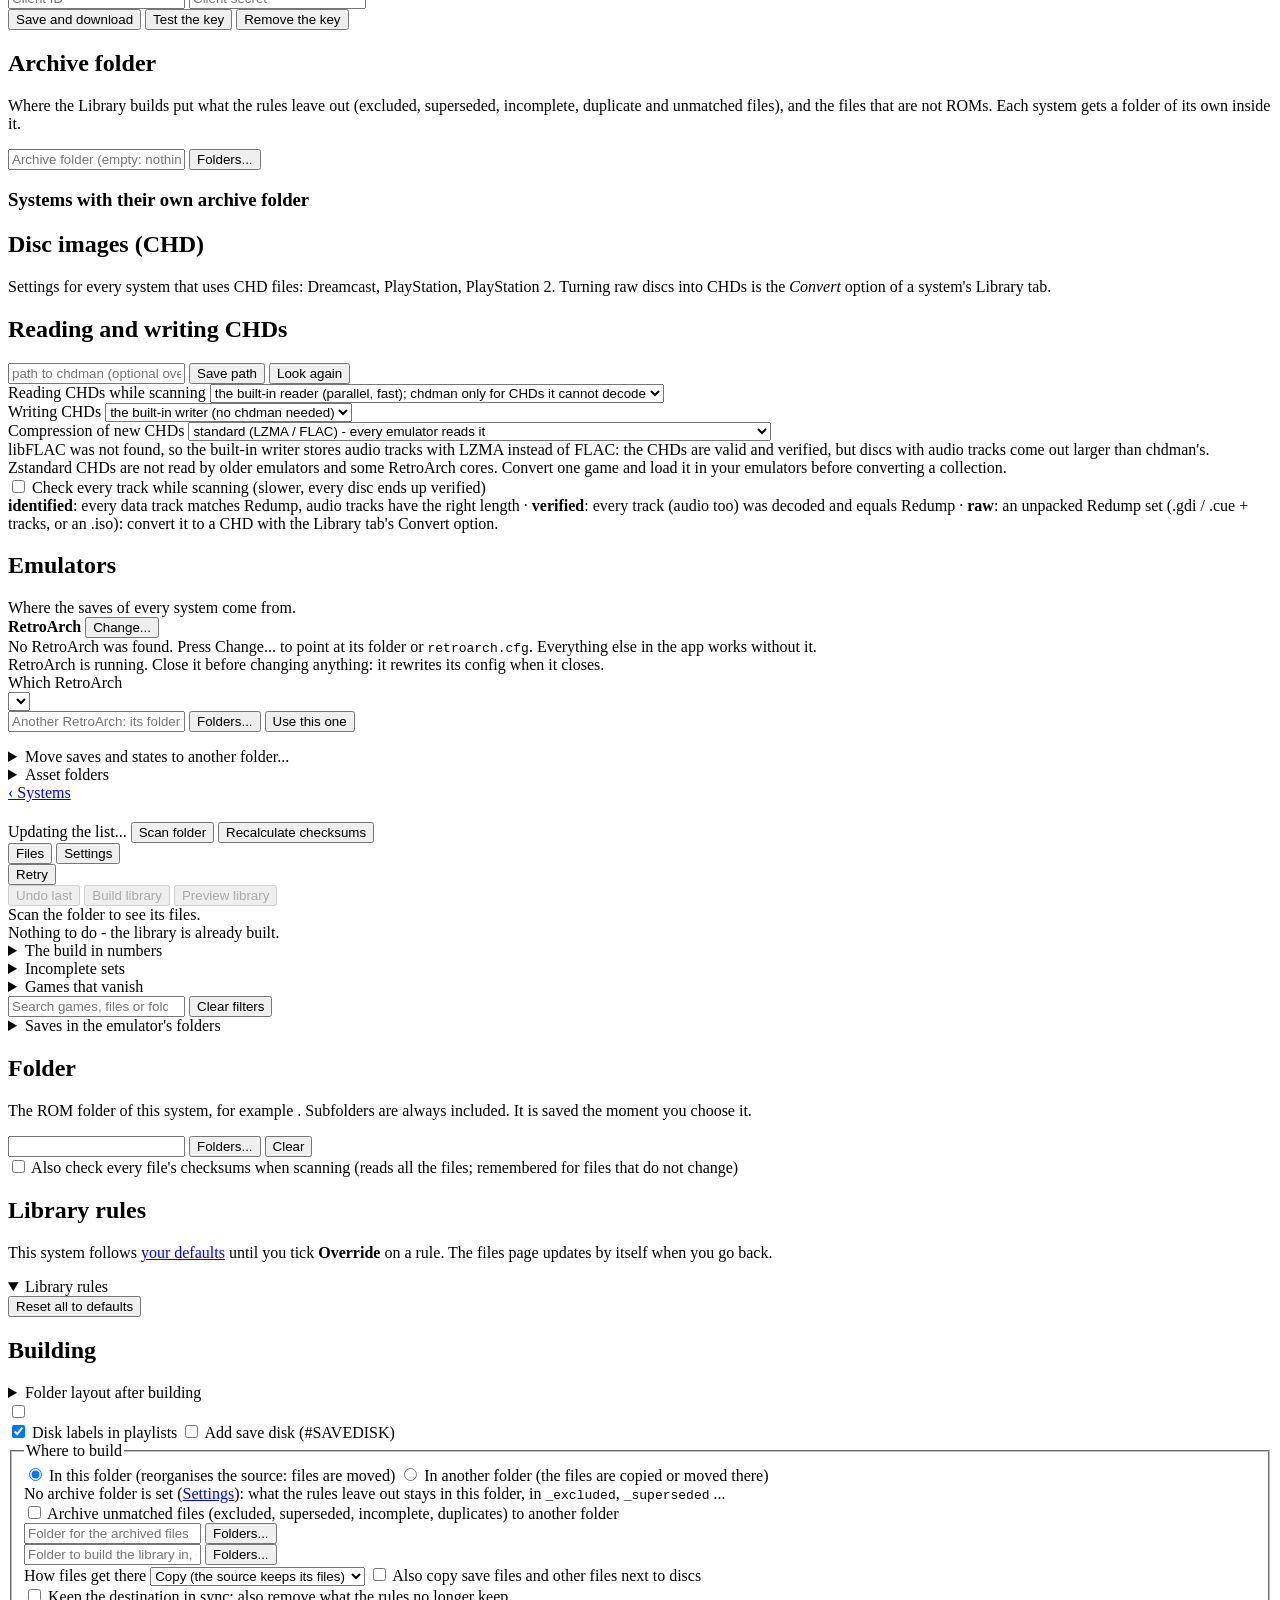
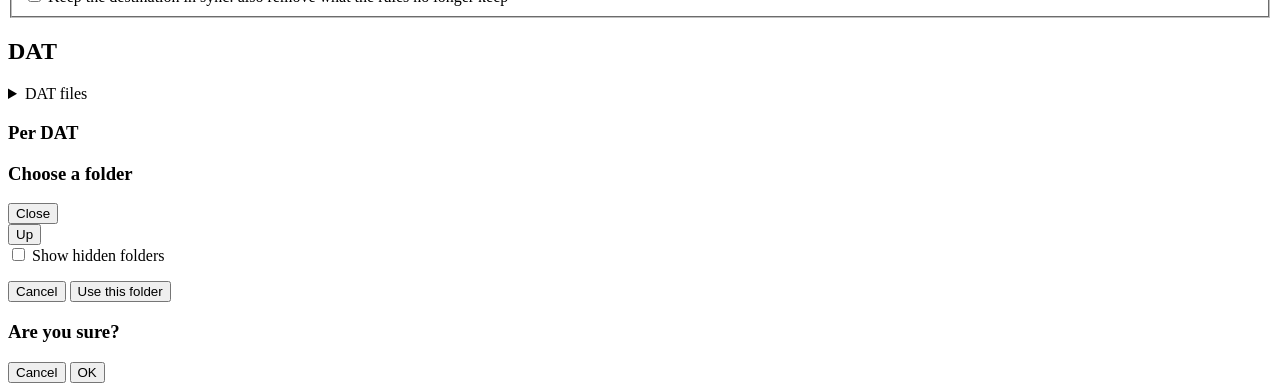
==== commit 521cf2f7: "A simpler Emulators page; a save goes to the release you have before one you lack The Emulators page" ====
--- a/romorg/static/index.html
+++ b/romorg/static/index.html
@@ -248,93 +248,84 @@
     <!-- ===================== RETROARCH: where saves live, and the config that says so ===================== -->
     <section class="view hidden" id="view-retroarch" aria-labelledby="ra-title">
       <div class="sys-head">
-        <h1 id="ra-title">Emulators and saves</h1>
-        <span class="muted small grow">Where each emulator keeps its saves. A system whose emulator is set up here shows its saves; one that is not shows none.</span>
-      </div>
-      <div class="panel" id="emu-panel">
-        <h2>Emulators</h2>
-        <p class="muted small">Found on this machine and selected for you; change a folder if yours is somewhere else. Switch an emulator off and the app ignores its saves. RetroArch (below) serves every other system.</p>
-        <div id="emu-list"></div>
-      </div>
-      <h2 class="section-title" id="ra-section-title">RetroArch</h2>
-      <p class="muted small">Choose where saves and states live. The app moves them there and updates RetroArch's config to match.</p>
-      <div class="panel">
-        <h2>Installation</h2>
-        <div id="ra-none" class="notice hidden">No RetroArch was found. You can point at a <code>retroarch.cfg</code> below. Everything else in the app works without it.</div>
-        <div class="row">
-          <select id="ra-install" class="input grow" aria-label="RetroArch installation"></select>
-        </div>
-        <div class="row">
-          <input type="text" id="ra-custom" class="input grow mono" placeholder="Another RetroArch: its folder, retroarch.cfg or retroarch.exe" spellcheck="false" autocomplete="off" aria-label="Another RetroArch folder">
-          <button class="btn" id="ra-custom-browse">Folders...</button>
-          <button class="btn" id="ra-custom-add">Use this one</button>
-        </div>
-        <div id="ra-running" class="notice notice-warn hidden">RetroArch is running. Close it before changing anything: it rewrites its config when it closes.</div>
-      </div>
-      <div class="panel" id="ra-current-panel">
-        <h2>Right now</h2>
-        <div class="table-wrap"><table><tbody id="ra-current"></tbody></table></div>
-        <div id="ra-overrides" class="notice notice-warn hidden"></div>
-      </div>
-      <div class="panel" id="ra-change-panel">
-        <h2>Saves and states</h2>
-        <label class="small" for="ra-save-dir">Save files (.srm, .sav ...)</label>
-        <div class="row">
-          <input type="text" id="ra-save-dir" class="input grow mono" spellcheck="false" autocomplete="off">
-          <button class="btn" id="ra-save-browse">Folders...</button>
-        </div>
-        <label class="small" for="ra-state-dir">Save states (.state, .state1 ...), the same folder or its own</label>
-        <div class="row">
-          <input type="text" id="ra-state-dir" class="input grow mono" spellcheck="false" autocomplete="off">
-          <button class="btn" id="ra-state-browse">Folders...</button>
-        </div>
-        <div class="row">
-          <label class="check"><input type="checkbox" id="ra-sort-saves"> One folder per core for save files</label>
-          <label class="check"><input type="checkbox" id="ra-sort-states"> One folder per core for save states</label>
-        </div>
-        <div class="row">
-          <label class="check"><input type="checkbox" id="ra-backup" checked> Back up the files to a zip first</label>
-          <input type="text" id="ra-backup-dir" class="input grow mono" spellcheck="false" autocomplete="off" aria-label="Backup folder">
-          <button class="btn" id="ra-backup-browse">Folders...</button>
-        </div>
-        <div class="row">
-          <button class="btn" id="ra-plan-btn" data-needs-idle>Preview</button>
-          <button class="btn btn-primary" id="ra-apply-btn" data-needs-idle>Move saves and update RetroArch</button>
-          <button class="btn" id="ra-undo-btn" data-needs-idle>Undo last change</button>
-          <div class="grow"></div>
-        </div>
-        <div id="ra-failures" class="notice hidden"></div>
-        <div id="ra-output" class="hidden">
-          <div class="cards" id="ra-cards"></div>
-          <div id="ra-notes" class="notice notice-warn hidden"></div>
-          <div class="table-wrap"><table>
-            <thead><tr><th>What</th><th>From</th><th>To</th><th>Note</th></tr></thead>
-            <tbody id="ra-table"></tbody>
-          </table></div>
-        </div>
-      </div>
-      <div class="panel" id="ra-shared-panel">
-        <h2>Shared folders</h2>
-        <p class="muted small">Assets you keep outside RetroArch (playlists, thumbnails, cheats, remaps ...). For each setting the app finds the folder of that name inside the folder below and shows whether RetroArch already uses it. Nothing is moved: only the setting changes.</p>
-        <div class="row">
-          <input type="text" id="ra-shared-base" class="input grow mono" placeholder="The folder that holds them, e.g. ~/MEGA/Emulation/assets" spellcheck="false" autocomplete="off" aria-label="Shared assets folder">
-          <button class="btn" id="ra-shared-browse">Folders...</button>
-          <button class="btn" id="ra-shared-check">Check</button>
-        </div>
-        <div class="table-wrap"><table>
-          <thead><tr><th>Use</th><th>Setting</th><th>RetroArch uses now</th><th>Shared folder</th><th>State</th></tr></thead>
-          <tbody id="ra-shared-table"></tbody>
-        </table></div>
-        <div class="row">
-          <button class="btn btn-primary" id="ra-shared-apply" data-needs-idle>Use the ticked folders</button>
-          <span class="muted small" id="ra-shared-note"></span>
-        </div>
-      </div>
-
-      <div class="panel" id="ra-follow-panel">
-        <h2>Saves follow the games</h2>
-        <label class="check"><input type="checkbox" id="ra-follow" checked> When a library build renames a game, give its saves and states the new name too</label>
-        <p class="muted small">RetroArch finds a save by the game's file name. A build in place renames the saves; a build into another folder copies them to the new names. Each core's folder stays separate, and nothing is overwritten. Undoing the build gives the old names back. It waits if RetroArch is running.</p>
+        <h1 id="ra-title">Emulators</h1>
+        <span class="muted small grow">Where the saves of every system come from.</span>
+      </div>
+      <div class="emu-cards">
+        <div class="emu-card" id="ra-card" data-emulator="retroarch">
+          <div class="emu-head">
+            <span class="dot" id="ra-dot" aria-hidden="true"></span>
+            <b class="emu-name">RetroArch</b>
+            <span class="emu-meta" id="ra-meta"></span>
+            <span class="grow"></span>
+            <button class="btn btn-small" id="ra-change-btn" aria-expanded="false" aria-controls="ra-change-box">Change...</button>
+          </div>
+          <div id="ra-none" class="notice hidden">No RetroArch was found. Press Change... to point at its folder or <code>retroarch.cfg</code>. Everything else in the app works without it.</div>
+          <div id="ra-running" class="notice notice-warn hidden">RetroArch is running. Close it before changing anything: it rewrites its config when it closes.</div>
+          <div class="emu-change hidden" id="ra-change-box">
+            <label class="small muted" for="ra-install">Which RetroArch</label>
+            <div class="row">
+              <select id="ra-install" class="input grow" aria-label="RetroArch installation"></select>
+            </div>
+            <div class="row">
+              <input type="text" id="ra-custom" class="input grow mono" placeholder="Another RetroArch: its folder, retroarch.cfg or retroarch.exe" spellcheck="false" autocomplete="off" aria-label="Another RetroArch folder">
+              <button class="btn" id="ra-custom-browse">Folders...</button>
+              <button class="btn" id="ra-custom-add">Use this one</button>
+            </div>
+          </div>
+          <dl class="emu-facts" id="ra-facts"></dl>
+          <div id="ra-overrides" class="notice notice-warn hidden"></div>
+          <details class="emu-fold" id="ra-change-panel">
+            <summary>Move saves and states to another folder...</summary>
+            <div class="emu-fold-body">
+              <label class="small" for="ra-save-dir">Save files (.srm, .sav ...)</label>
+              <div class="row">
+                <input type="text" id="ra-save-dir" class="input grow mono" spellcheck="false" autocomplete="off">
+                <button class="btn" id="ra-save-browse">Folders...</button>
+              </div>
+              <label class="small" for="ra-state-dir">Save states (.state, .state1 ...), the same folder or its own</label>
+              <div class="row">
+                <input type="text" id="ra-state-dir" class="input grow mono" spellcheck="false" autocomplete="off">
+                <button class="btn" id="ra-state-browse">Folders...</button>
+              </div>
+              <div class="row">
+                <label class="check"><input type="checkbox" id="ra-sort-saves"> One folder per core for save files</label>
+                <label class="check"><input type="checkbox" id="ra-sort-states"> One folder per core for save states</label>
+              </div>
+              <div class="row">
+                <label class="check"><input type="checkbox" id="ra-backup" checked> Back up the files to a zip first</label>
+                <input type="text" id="ra-backup-dir" class="input grow mono" spellcheck="false" autocomplete="off" aria-label="Backup folder">
+                <button class="btn" id="ra-backup-browse">Folders...</button>
+              </div>
+              <div class="row">
+                <button class="btn" id="ra-plan-btn" data-needs-idle>Preview</button>
+                <button class="btn btn-primary" id="ra-apply-btn" data-needs-idle>Move saves and update RetroArch</button>
+                <button class="btn" id="ra-undo-btn" data-needs-idle>Undo last change</button>
+                <div class="grow"></div>
+              </div>
+              <div id="ra-failures" class="notice hidden"></div>
+              <div id="ra-output" class="hidden">
+                <div class="cards" id="ra-cards"></div>
+                <div id="ra-notes" class="notice notice-warn hidden"></div>
+                <div class="table-wrap"><table>
+                  <thead><tr><th>What</th><th>From</th><th>To</th><th>Note</th></tr></thead>
+                  <tbody id="ra-table"></tbody>
+                </table></div>
+              </div>
+            </div>
+          </details>
+          <details class="emu-fold" id="ra-assets-panel">
+            <summary>Asset folders <span class="muted small" id="ra-assets-sum"></span></summary>
+            <div class="emu-fold-body">
+              <p class="muted small">Where RetroArch keeps these. Change one to point RetroArch at another folder: only the setting in retroarch.cfg changes, no file is moved, and Undo puts the old setting back.</p>
+              <div class="table-wrap"><table>
+                <thead><tr><th>What</th><th>RetroArch uses now</th><th></th></tr></thead>
+                <tbody id="ra-assets-table"></tbody>
+              </table></div>
+            </div>
+          </details>
+        </div>
+        <div id="emu-list" class="emu-cards"></div>
       </div>
     </section>
 
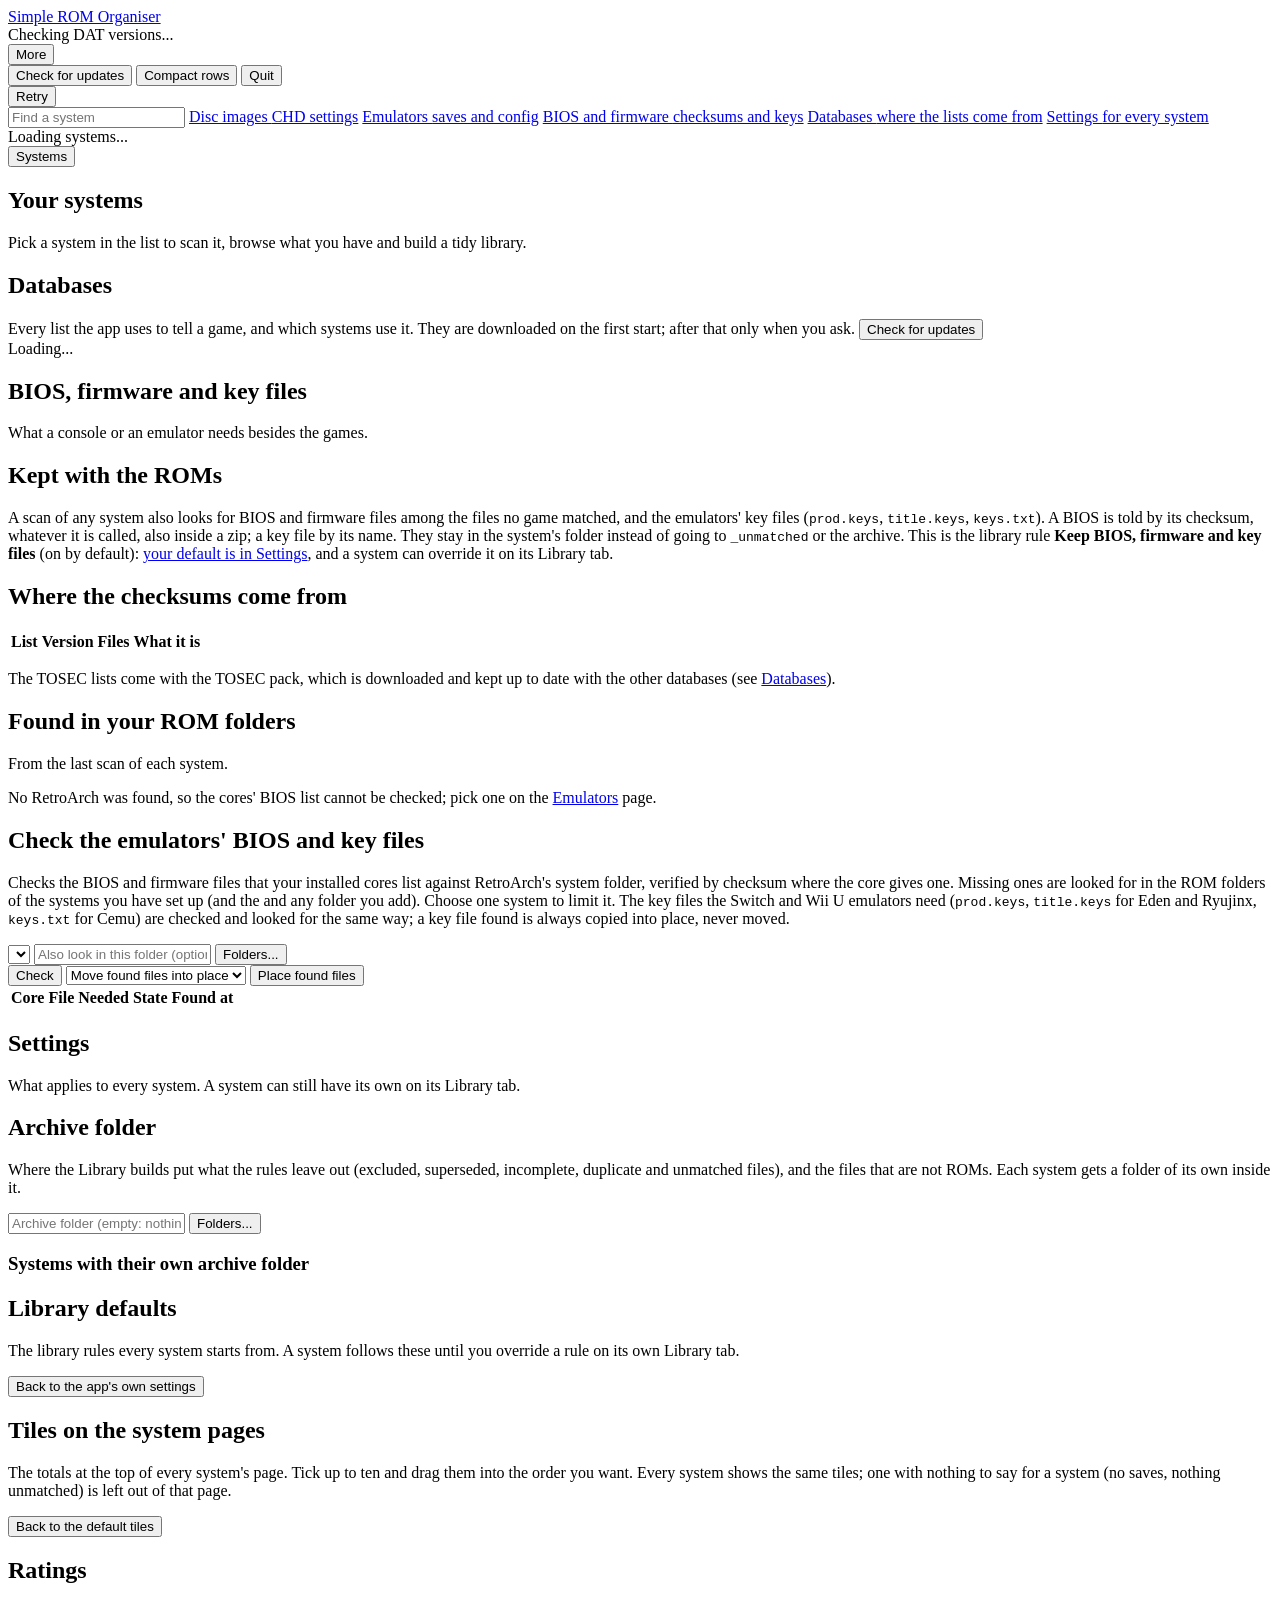
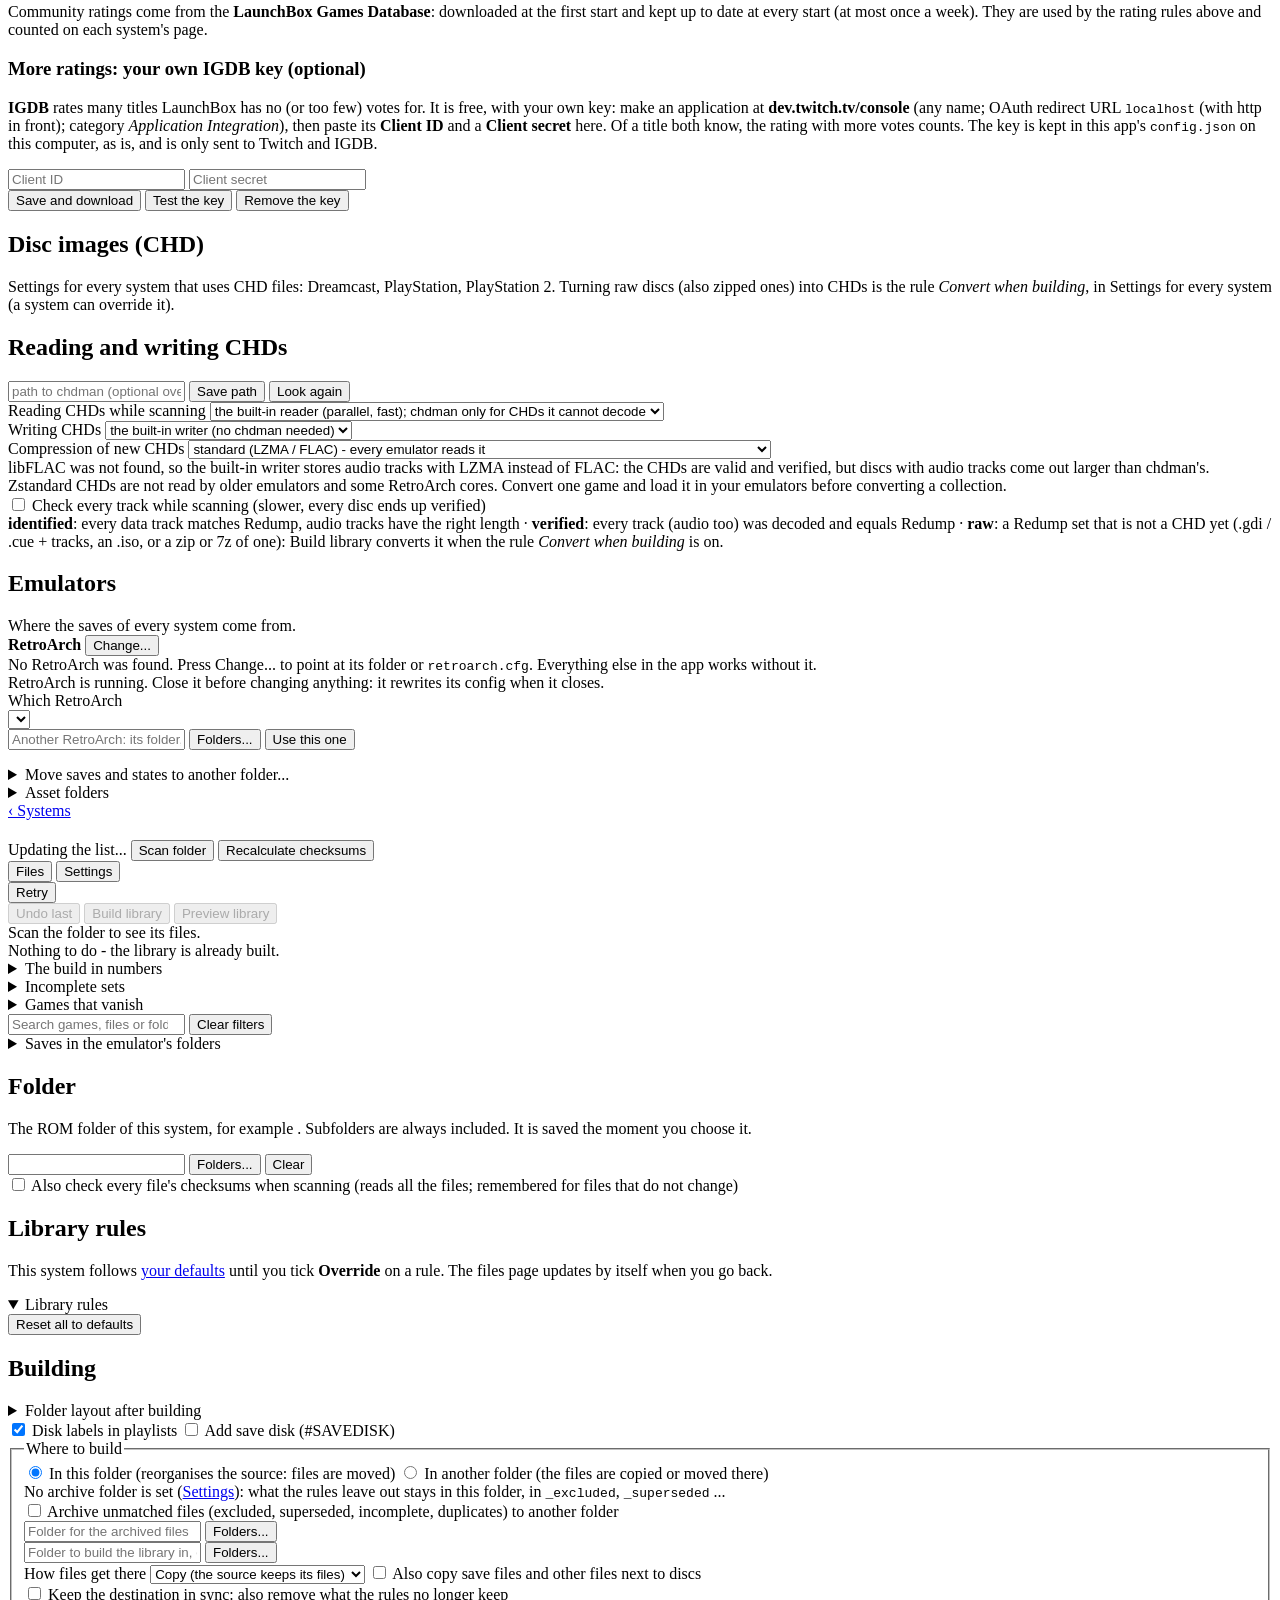
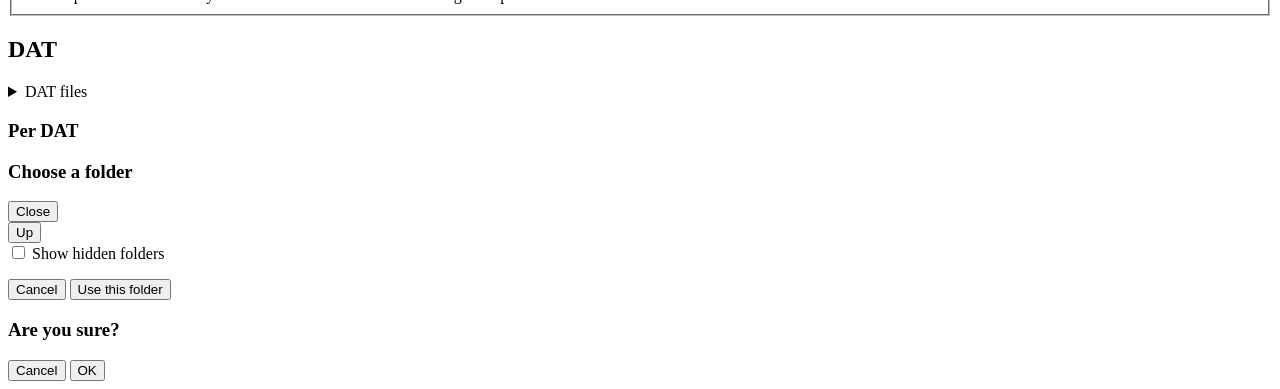
==== commit 3aaaf901: "Convert raw discs when building, archives, multi-disc folders, and saves copied or converted to the " ====
--- a/romorg/static/index.html
+++ b/romorg/static/index.html
@@ -134,6 +134,19 @@
         <h1 id="settings-title">Settings</h1>
         <span class="muted small grow">What applies to every system. A system can still have its own on its Library tab.</span>
       </div>
+      <div class="panel">
+        <h2>Archive folder</h2>
+        <p class="muted small">Where the Library builds put what the rules leave out (excluded, superseded, incomplete, duplicate and unmatched files), and the files that are not ROMs. Each system gets a folder of its own inside it.</p>
+        <div class="row">
+          <input type="text" id="set-archive-dir" class="input grow mono" placeholder="Archive folder (empty: nothing is archived)" spellcheck="false" autocomplete="off" aria-label="Archive folder for every system">
+          <button class="btn" id="set-archive-browse">Folders...</button>
+        </div>
+        <div class="muted small" id="set-archive-default"></div>
+        <div class="hidden" id="set-archive-own-box">
+          <h3>Systems with their own archive folder</h3>
+          <ul class="archive-list" id="set-archive-own"></ul>
+        </div>
+      </div>
       <div class="panel" id="set-library-panel">
         <h2>Library defaults</h2>
         <p class="muted small">The library rules every system starts from. A system follows these until you override a rule on its own Library tab.</p>
@@ -175,27 +188,13 @@
           <span class="muted small grow" id="igdb-status" role="status"></span>
         </div>
       </div>
-
-      <div class="panel">
-        <h2>Archive folder</h2>
-        <p class="muted small">Where the Library builds put what the rules leave out (excluded, superseded, incomplete, duplicate and unmatched files), and the files that are not ROMs. Each system gets a folder of its own inside it.</p>
-        <div class="row">
-          <input type="text" id="set-archive-dir" class="input grow mono" placeholder="Archive folder (empty: nothing is archived)" spellcheck="false" autocomplete="off" aria-label="Archive folder for every system">
-          <button class="btn" id="set-archive-browse">Folders...</button>
-        </div>
-        <div class="muted small" id="set-archive-default"></div>
-        <div class="hidden" id="set-archive-own-box">
-          <h3>Systems with their own archive folder</h3>
-          <ul class="archive-list" id="set-archive-own"></ul>
-        </div>
-      </div>
     </section>
 
     <!-- ===================== DISC IMAGES (CHD): the settings every disc system shares ===================== -->
     <section class="view hidden" id="view-chd" aria-labelledby="chd-title">
       <div class="sys-head">
         <h1 id="chd-title">Disc images (CHD)</h1>
-        <span class="muted small grow">Settings for every system that uses CHD files: Dreamcast, PlayStation, PlayStation 2. Turning raw discs into CHDs is the <i>Convert</i> option of a system's Library tab.</span>
+        <span class="muted small grow">Settings for every system that uses CHD files: Dreamcast, PlayStation, PlayStation 2. Turning raw discs (also zipped ones) into CHDs is the rule <i>Convert when building</i>, in Settings for every system (a system can override it).</span>
       </div>
       <div class="panel">
         <h2>Reading and writing CHDs</h2>
@@ -239,7 +238,7 @@
         <div class="muted small" id="chd-levels-help">
           <b>identified</b>: every data track matches Redump, audio tracks have the right length &middot;
           <b>verified</b>: every track (audio too) was decoded and equals Redump &middot;
-          <b>raw</b>: an unpacked Redump set (.gdi / .cue + tracks, or an .iso): convert it to a CHD with the Library tab's Convert option.
+          <b>raw</b>: a Redump set that is not a CHD yet (.gdi / .cue + tracks, an .iso, or a zip or 7z of one): Build library converts it when the rule <i>Convert when building</i> is on.
         </div>
         <div class="muted small hidden" id="chd-speed-line"></div>
       </div>
@@ -450,9 +449,6 @@
         <div class="panel" id="build-panel">
           <h2>Building</h2>
           <details class="dat-details"><summary>Folder layout after building</summary><pre class="layout" id="library-layout"></pre></details>
-          <div class="row hidden" id="lib-convert-row">
-            <label class="check" id="lib-convert-wrap"><input type="checkbox" id="lib-convert"> <span id="lib-convert-label"></span></label>
-          </div>
           <div class="row">
             <label class="check" id="lib-labels-wrap"><input type="checkbox" id="lib-labels" checked> Disk labels in playlists</label>
             <label class="check" id="lib-savedisk-wrap"><input type="checkbox" id="lib-savedisk"> Add save disk (#SAVEDISK)</label>
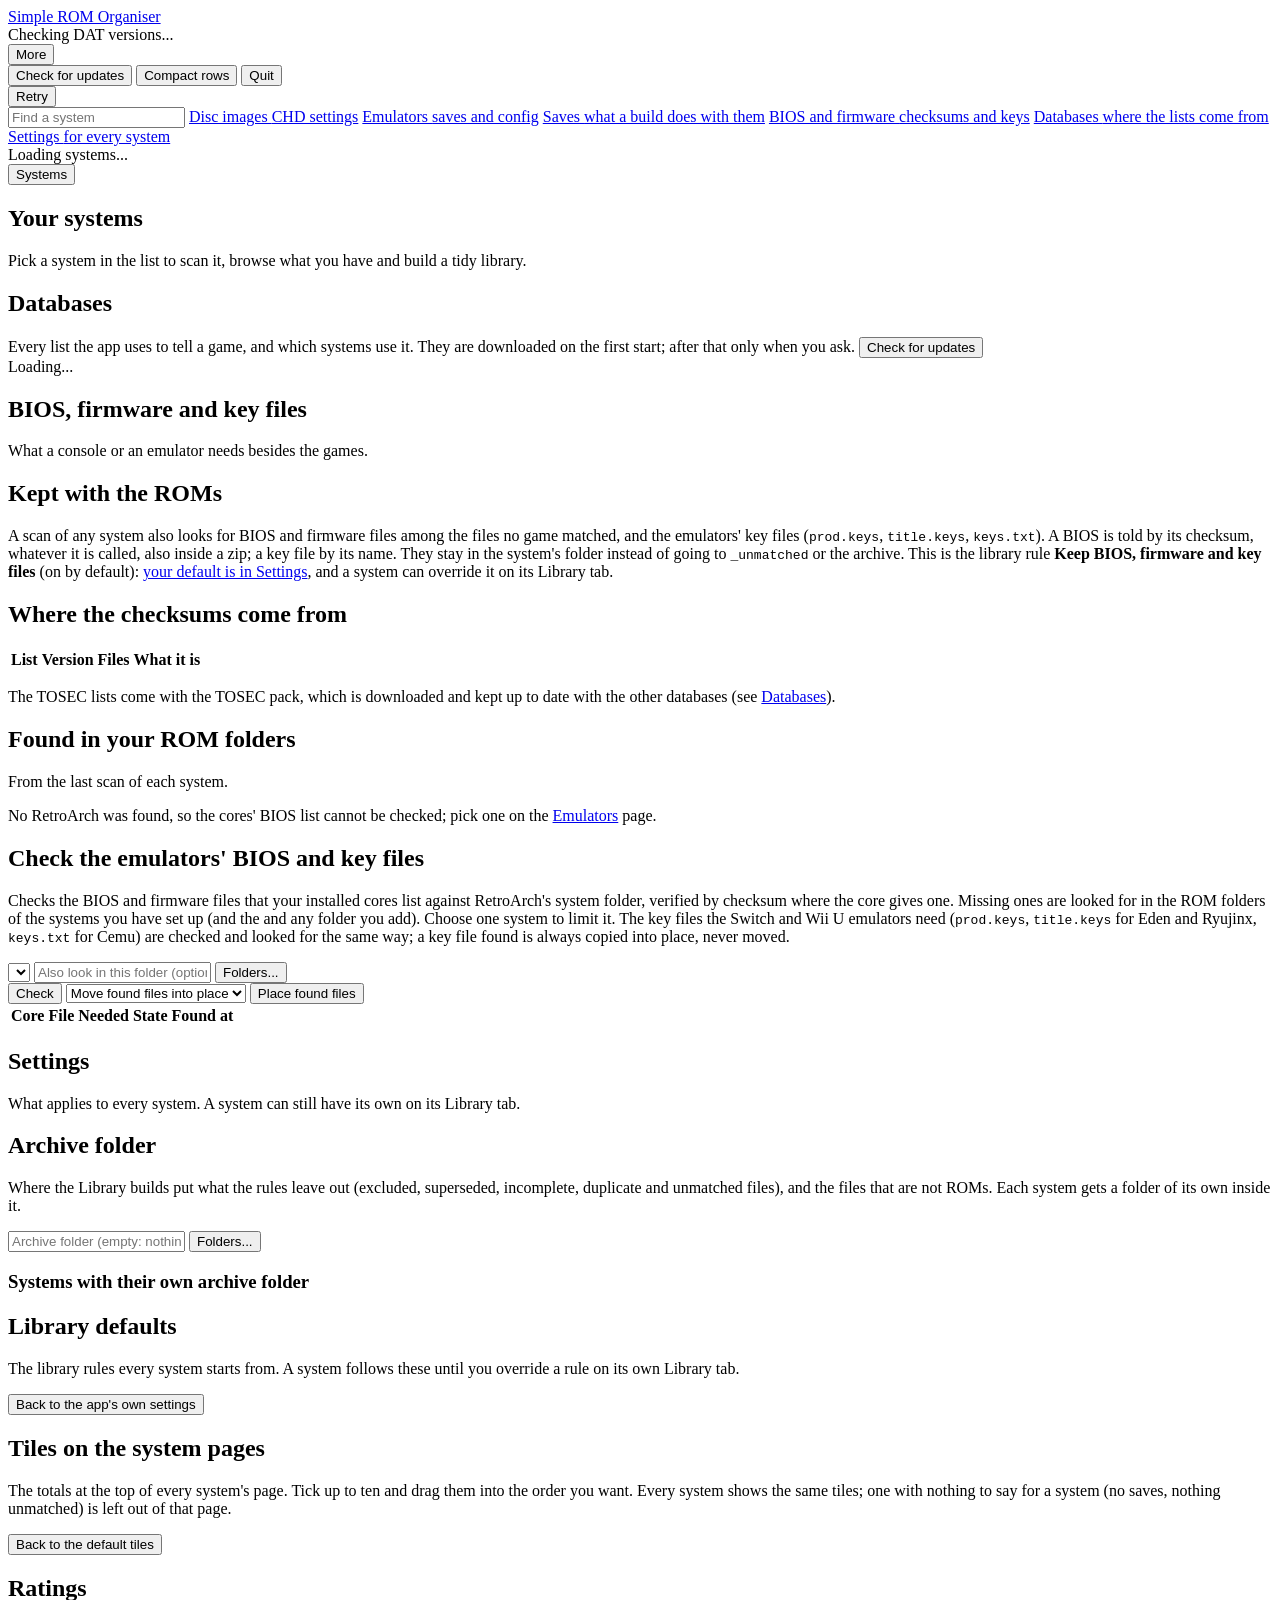
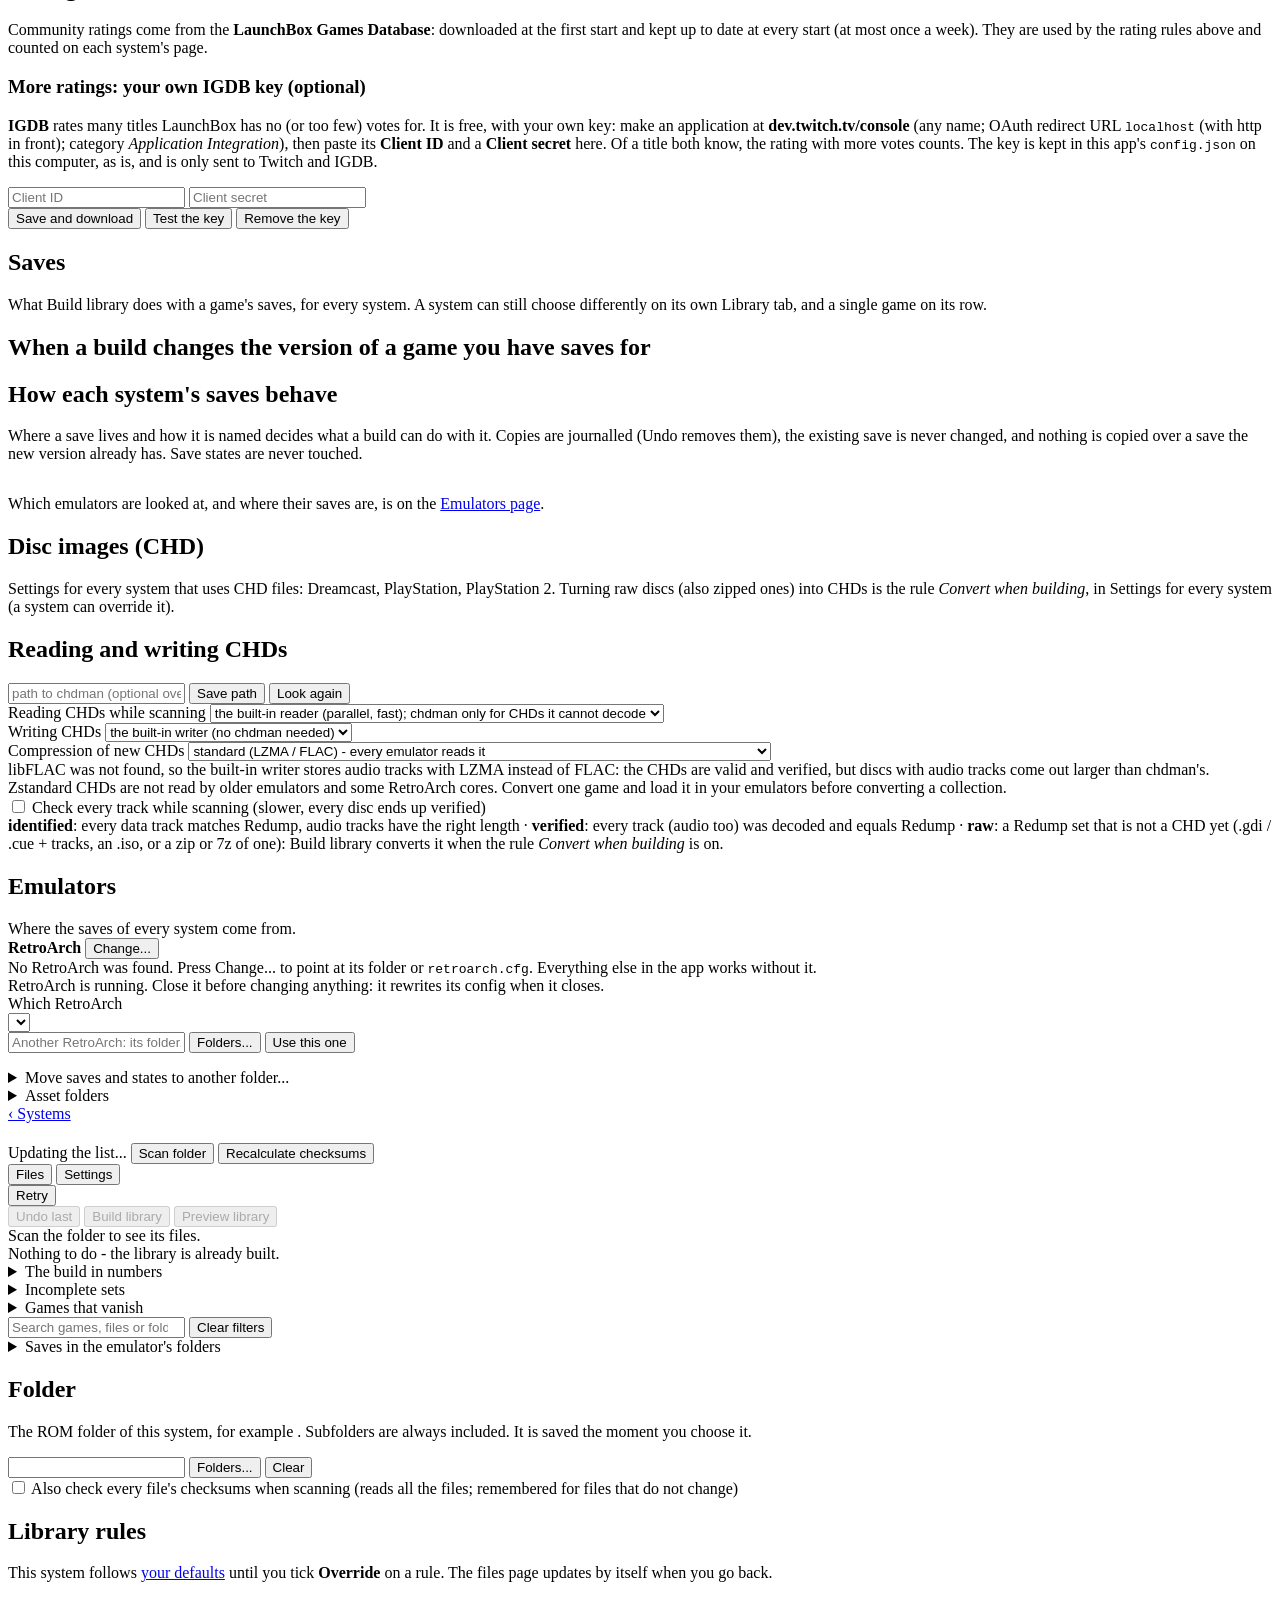
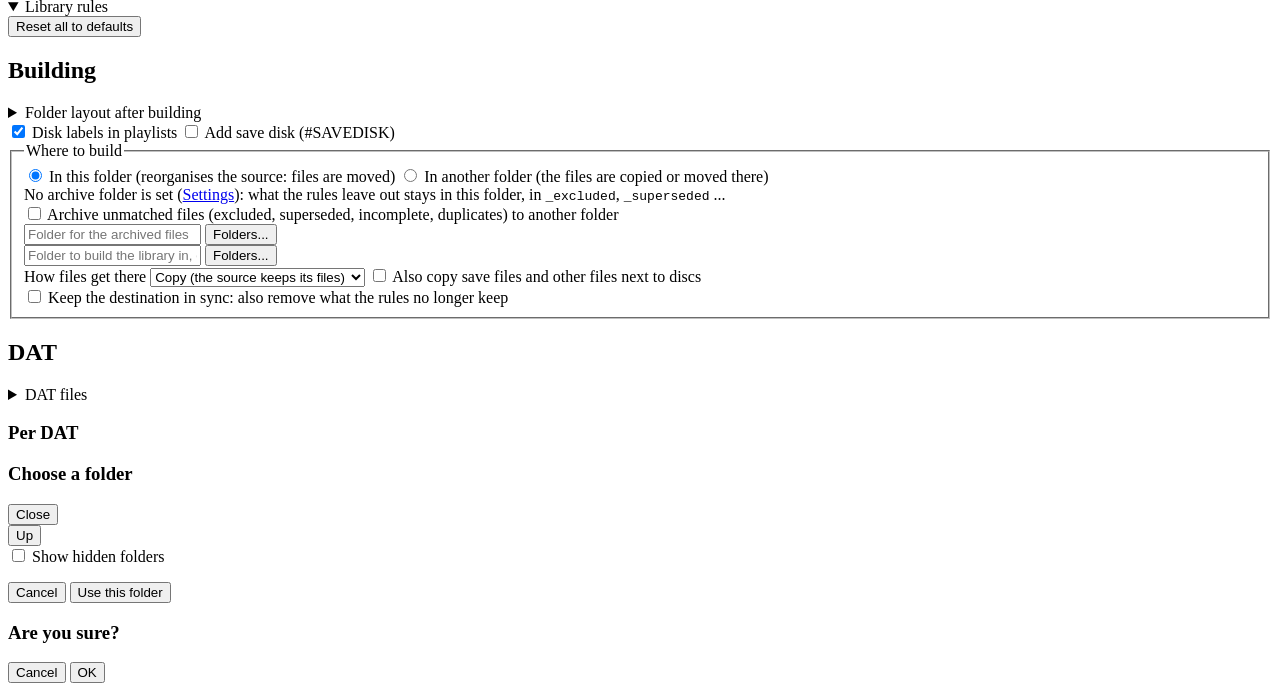
==== commit 1f6d4386: "Amiga-only rules in their own section, a Saves page, and filters that follow the rules Settings: the" ====
--- a/romorg/static/index.html
+++ b/romorg/static/index.html
@@ -46,6 +46,7 @@
       <input type="search" id="side-q" class="input side-q" placeholder="Find a system" aria-label="Find a system" autocomplete="off">
       <a class="nav-item nav-collection" href="#/chd" id="chd-link"><span class="nav-name">Disc images <span class="muted small">CHD settings</span></span></a>
       <a class="nav-item nav-collection" href="#/retroarch" id="retroarch-link"><span class="nav-name">Emulators <span class="muted small">saves and config</span></span></a>
+      <a class="nav-item nav-collection" href="#/saves" id="saves-link"><span class="nav-name">Saves <span class="muted small">what a build does with them</span></span></a>
       <a class="nav-item nav-collection" href="#/bios" id="bios-link"><span class="nav-name">BIOS and firmware <span class="muted small">checksums and keys</span></span></a>
       <a class="nav-item nav-collection" href="#/databases" id="databases-link"><span class="nav-name">Databases <span class="muted small">where the lists come from</span></span></a>
       <a class="nav-item nav-collection" href="#/settings" id="settings-link"><span class="nav-name">Settings <span class="muted small">for every system</span></span></a>
@@ -187,6 +188,25 @@
           <button class="btn btn-ghost" id="igdb-remove">Remove the key</button>
           <span class="muted small grow" id="igdb-status" role="status"></span>
         </div>
+      </div>
+    </section>
+
+    <!-- ===================== SAVES: what a build does with the saves of every system ===================== -->
+    <section class="view hidden" id="view-saves" aria-labelledby="saves-title">
+      <div class="sys-head">
+        <h1 id="saves-title">Saves</h1>
+        <span class="muted small grow">What Build library does with a game's saves, for every system. A system can still choose differently on its own Library tab, and a single game on its row.</span>
+      </div>
+      <div class="panel">
+        <h2>When a build changes the version of a game you have saves for</h2>
+        <div class="rules-body" id="saves-page-rules"></div>
+      </div>
+      <div class="panel">
+        <h2>How each system's saves behave</h2>
+        <p class="muted small">Where a save lives and how it is named decides what a build can do with it. Copies are journalled (Undo removes them), the existing save is never changed, and nothing is copied over a save the new version already has. Save states are never touched.</p>
+        <p class="small" id="saves-now"></p>
+        <div class="table-wrap"><table class="saves-table" id="saves-table"></table></div>
+        <p class="muted small">Which emulators are looked at, and where their saves are, is on the <a href="#/retroarch">Emulators page</a>.</p>
       </div>
     </section>
 
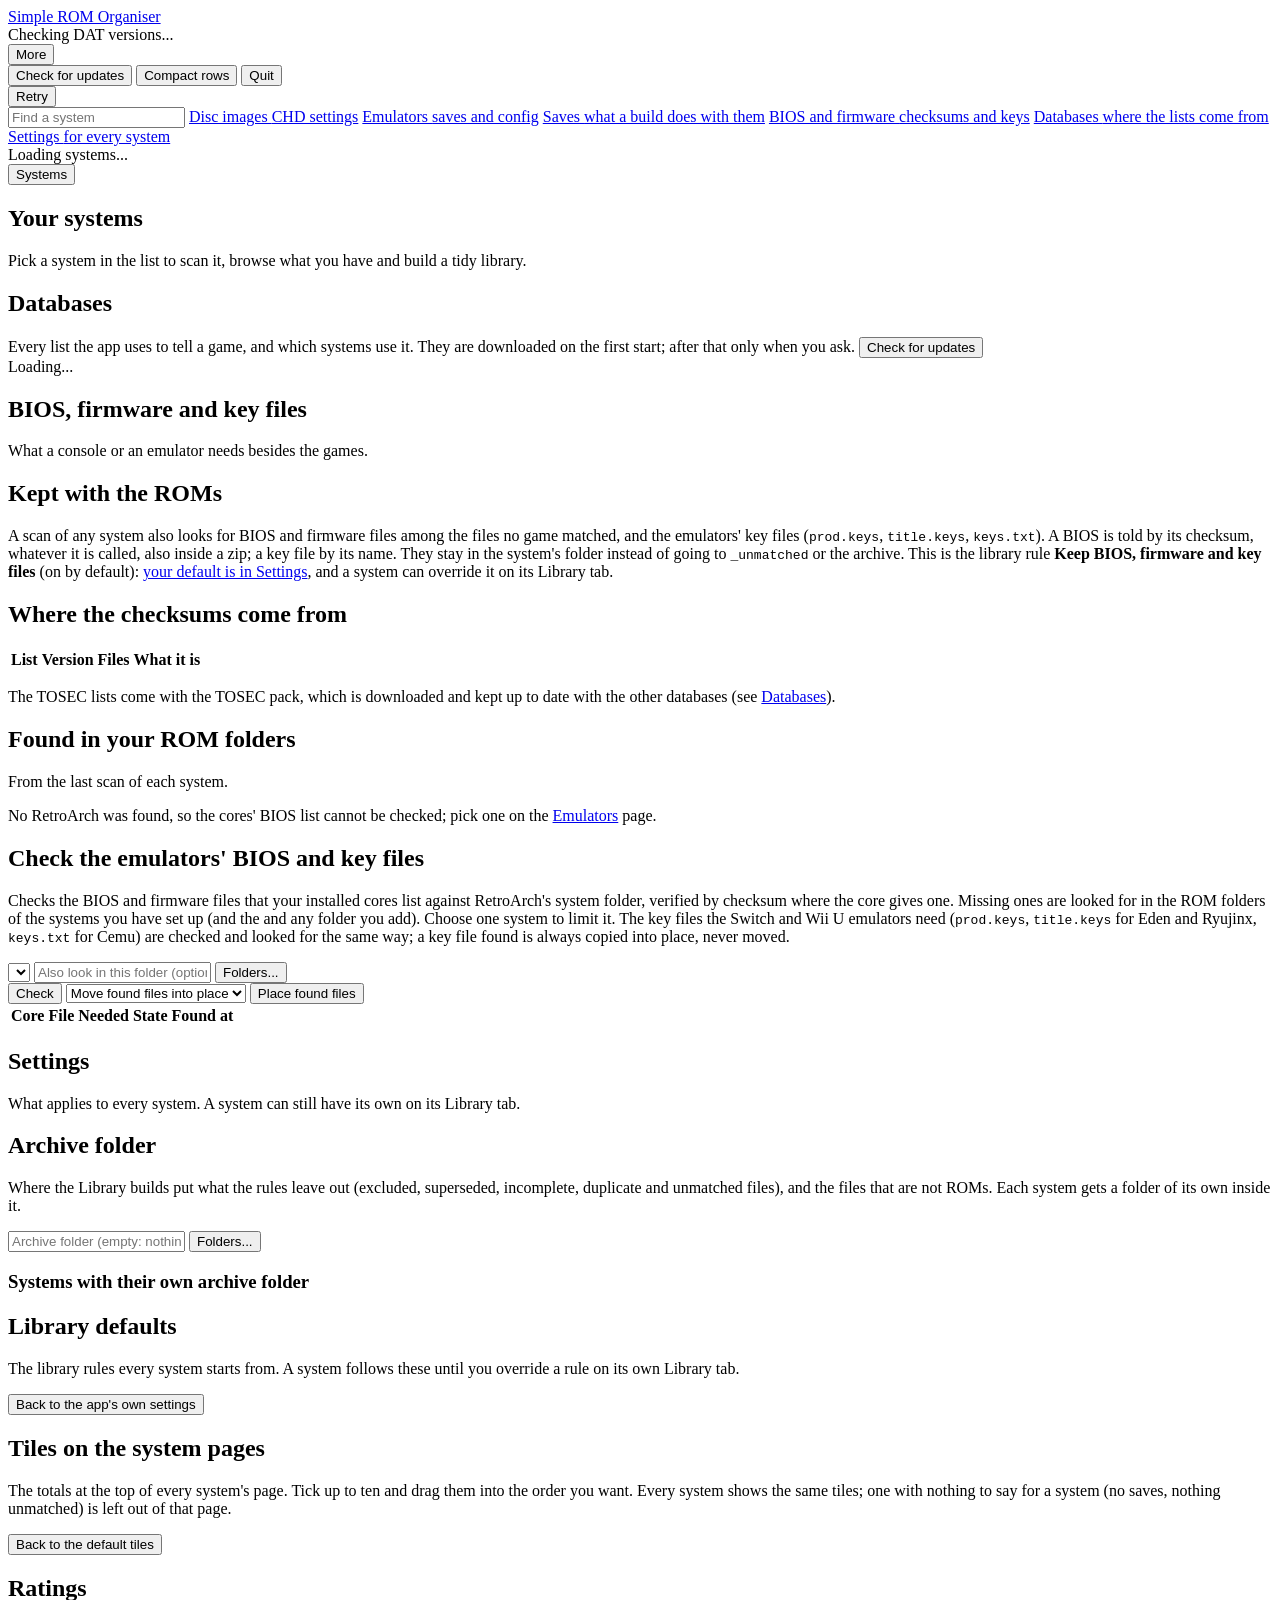
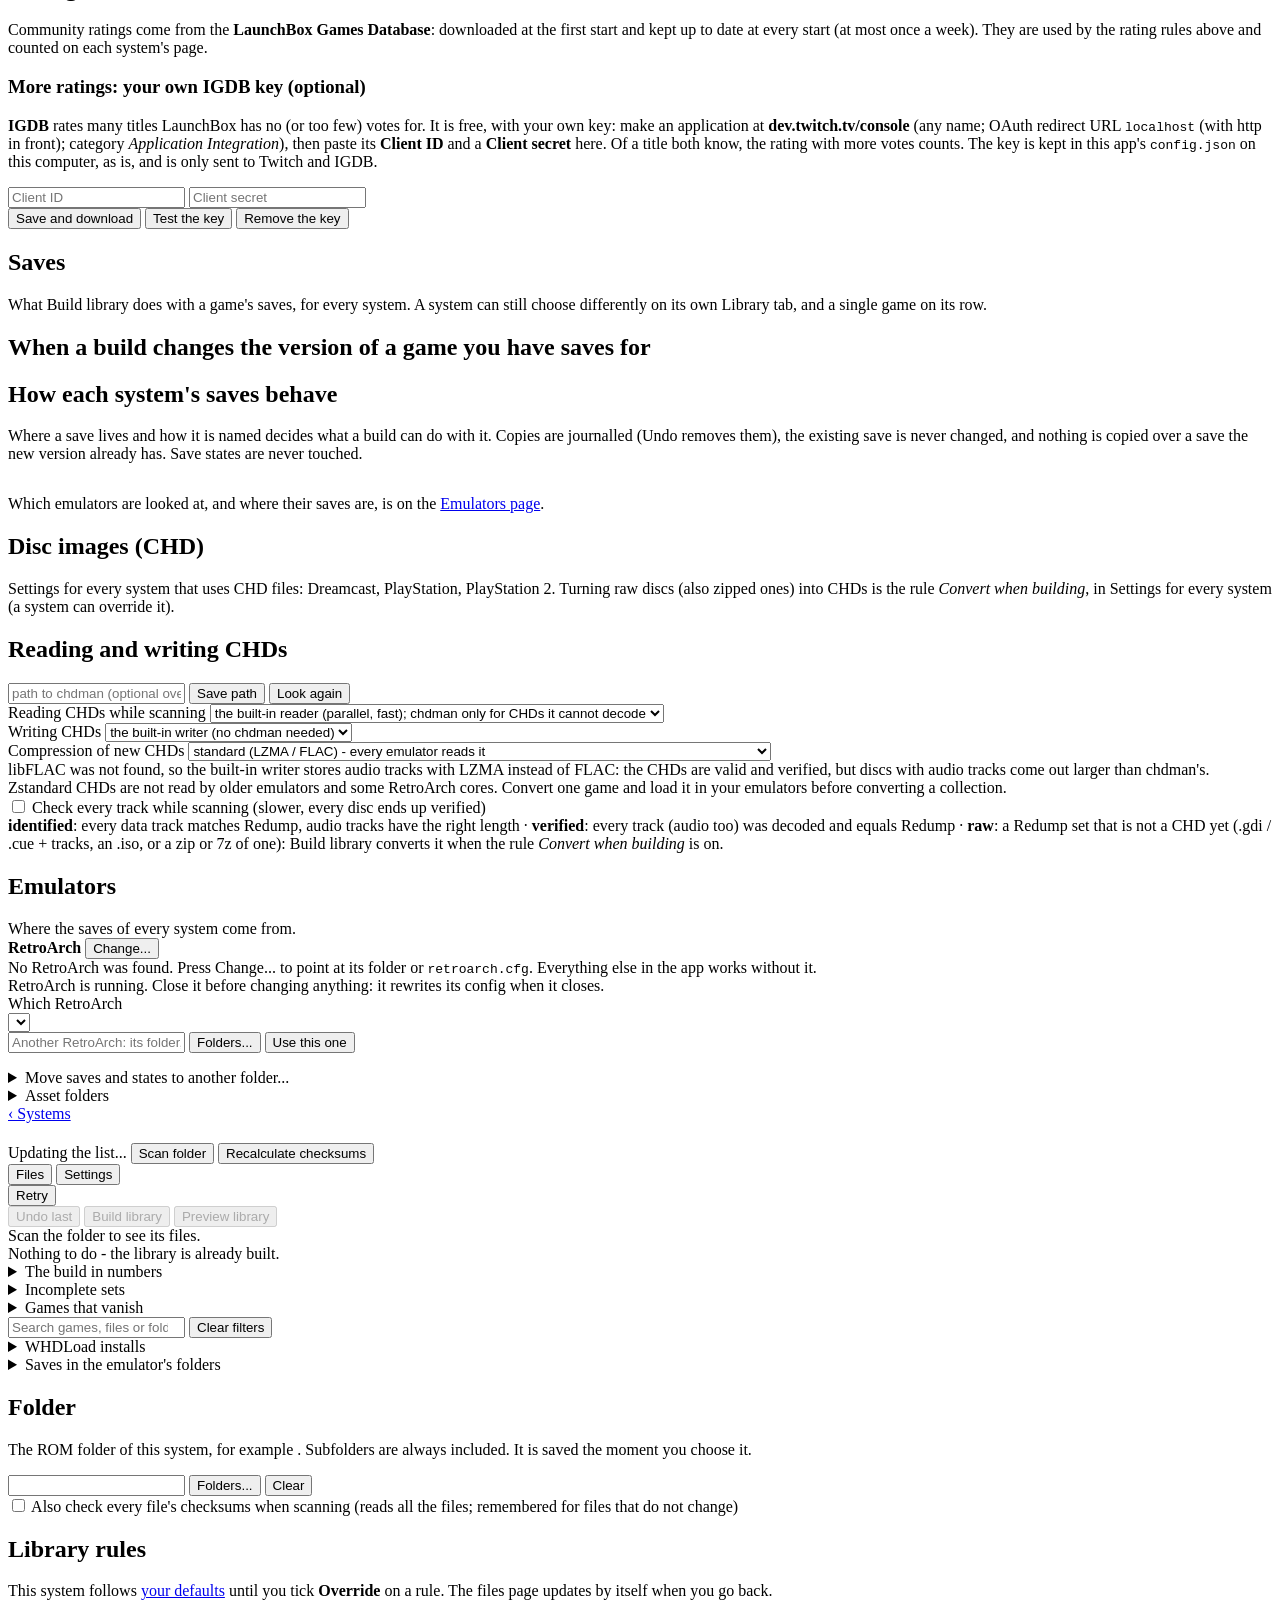
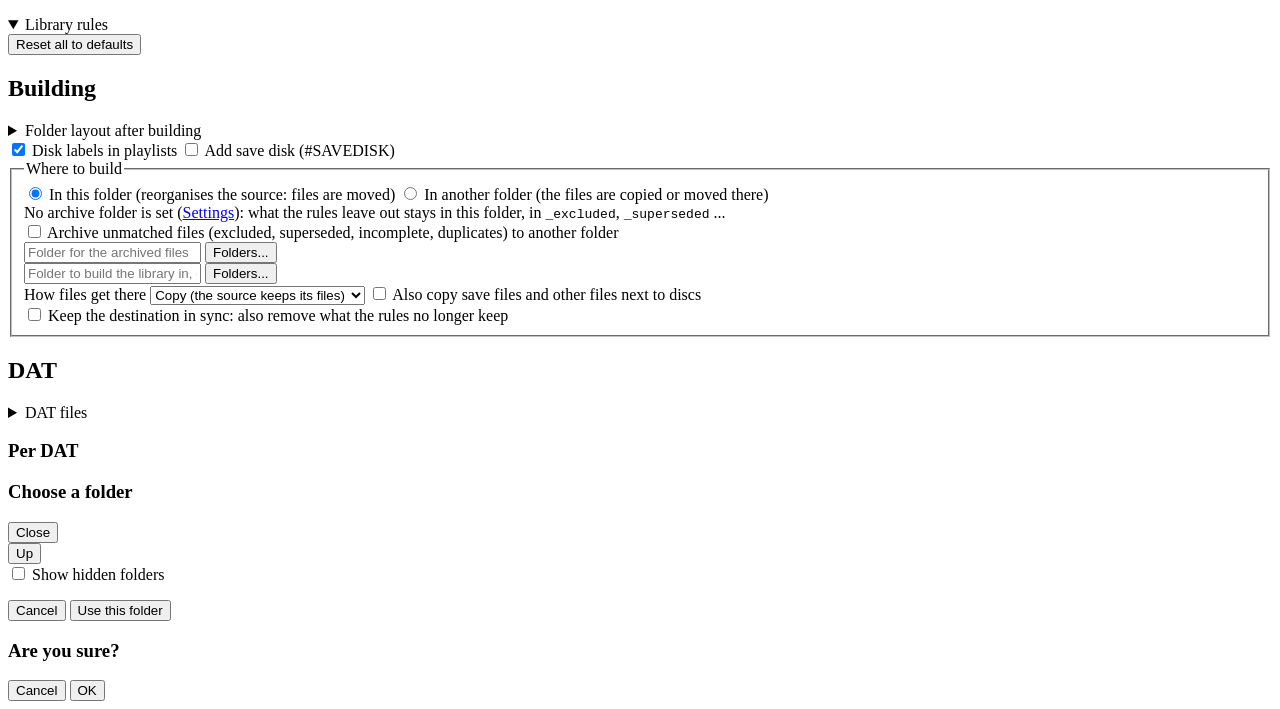
==== commit 59d1ee50: "WHDLoad installs for the Amiga games you have, instead of the WHDLoad system - The list of WHDLoad g" ====
--- a/romorg/static/index.html
+++ b/romorg/static/index.html
@@ -21,7 +21,7 @@
       <div class="menu" id="more-menu">
         <button class="btn btn-small btn-ghost" id="more-btn" aria-haspopup="true" aria-expanded="false" aria-controls="more-pop">More</button>
         <div class="menu-pop hidden" id="more-pop" role="menu">
-          <button class="menu-item" role="menuitem" id="updates-btn" title="Check TOSEC, No-Intro, WHDLoad and Redump for newer DATs and install them">Check for updates</button>
+          <button class="menu-item" role="menuitem" id="updates-btn" title="Check TOSEC, No-Intro and Redump for newer DATs and install them">Check for updates</button>
           <button class="menu-item" role="menuitem" id="density-btn" aria-pressed="false" title="Smaller rows: more of a long list on screen">Compact rows</button>
           <button class="menu-item" role="menuitem" id="quit-btn" title="Stop the app">Quit</button>
         </div>
@@ -420,6 +420,11 @@
           </div>
         </div>
 
+        <details class="dat-details hidden" id="ov-whdload">
+          <summary id="ov-whdload-title">WHDLoad installs</summary>
+          <div id="ov-whdload-body"></div>
+        </details>
+
         <details class="dat-details hidden" id="saves-box">
           <summary id="saves-box-title">Saves in the emulator's folders</summary>
           <p class="muted small">The saves and save states the emulator keeps for this system (they are not in the ROM folder), and the game each belongs to.</p>
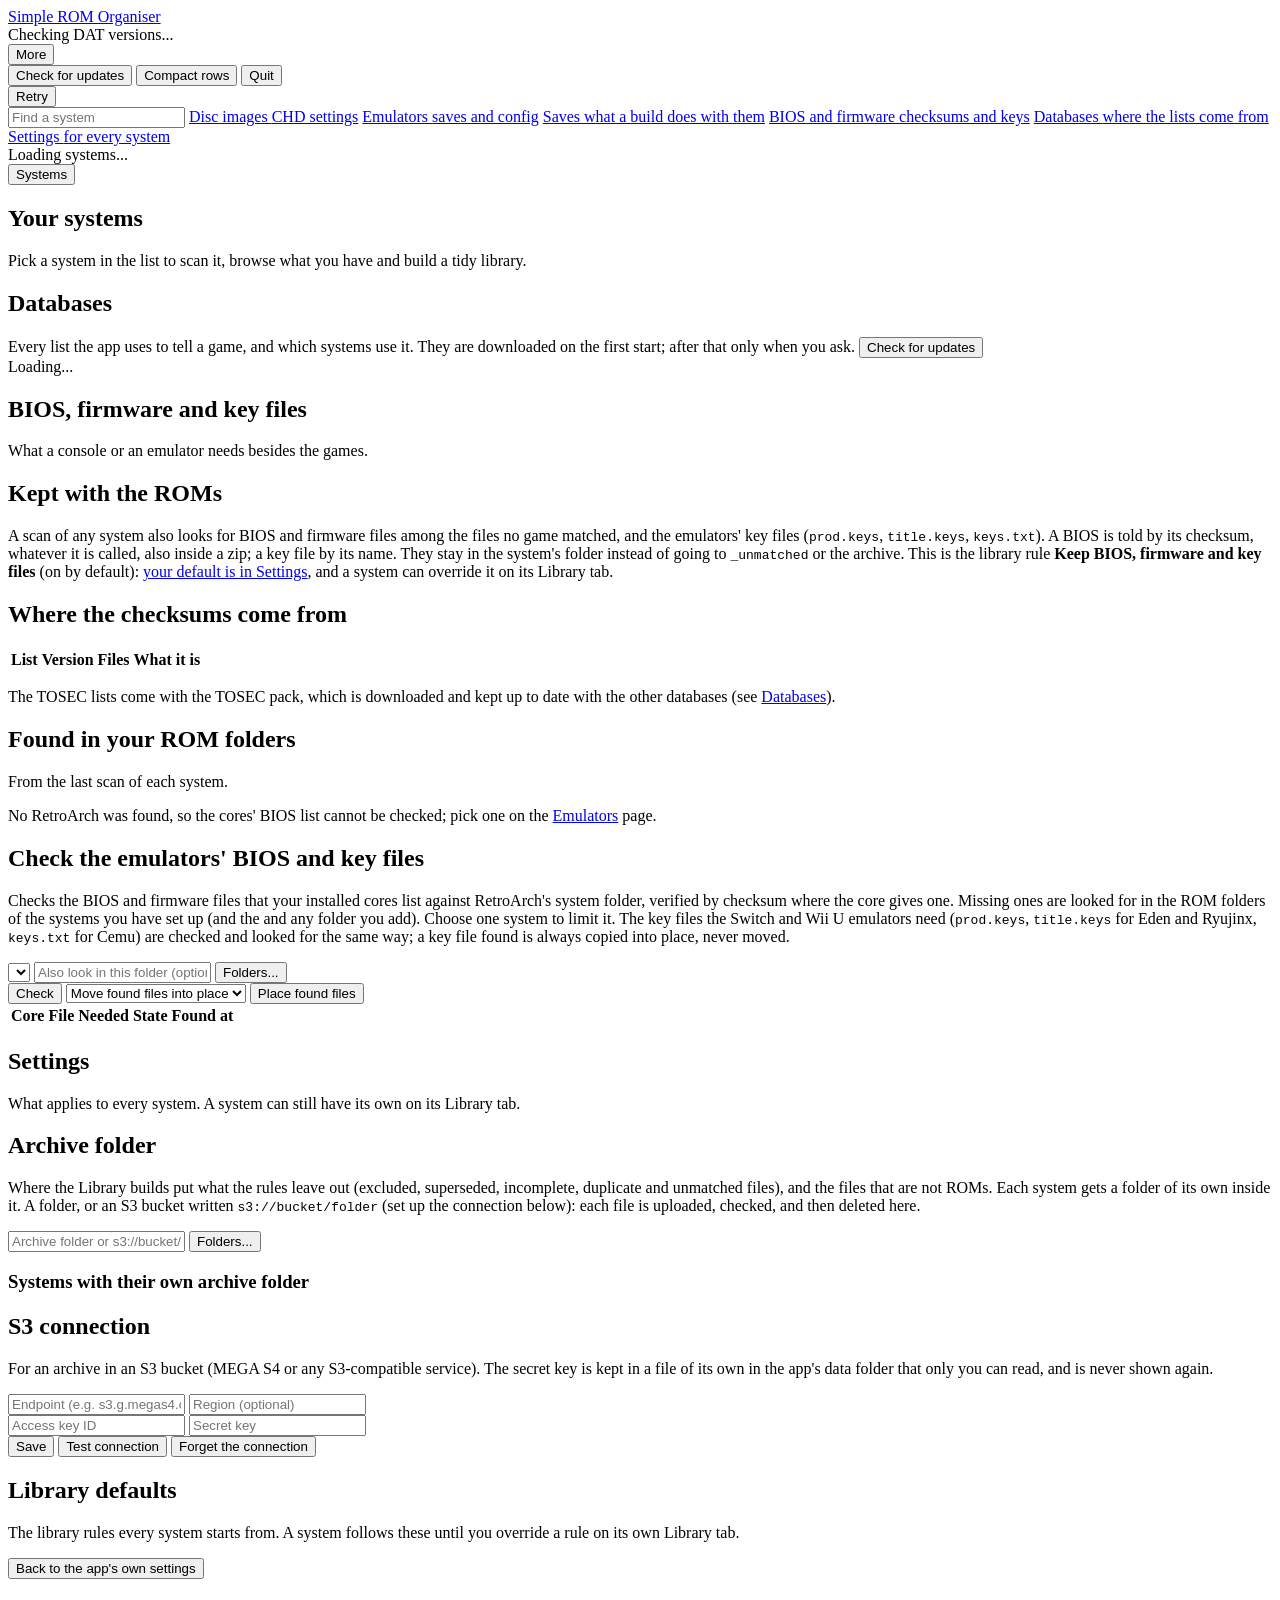
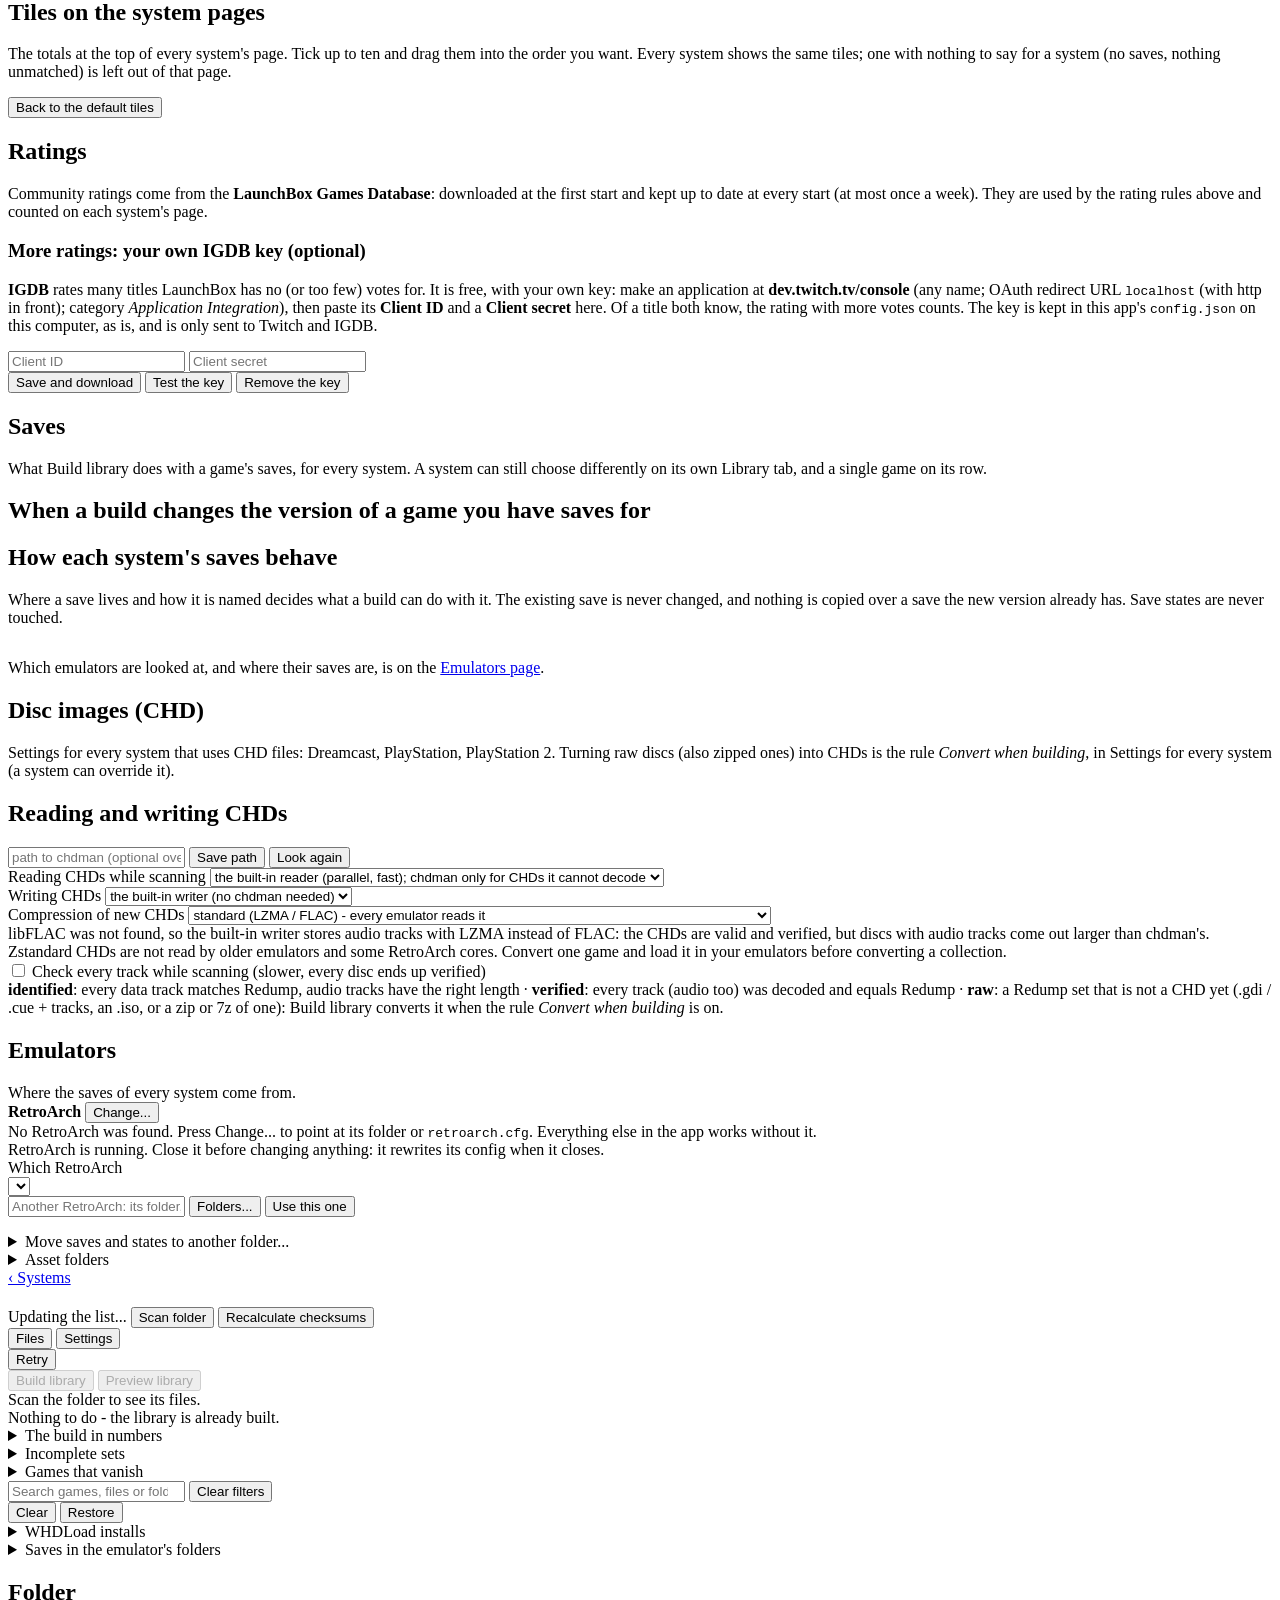
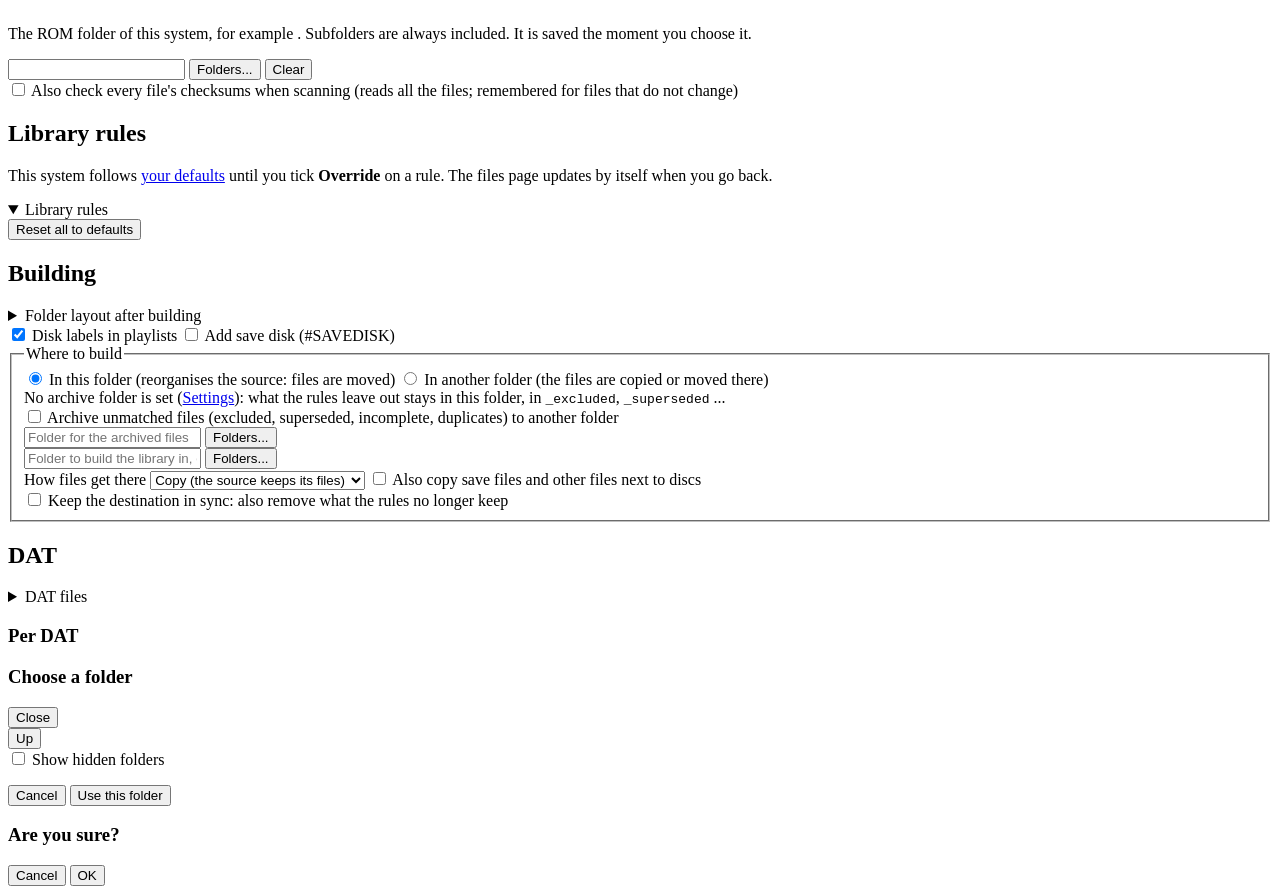
==== commit 40c884e9: "Archive on S3 and restore from the archive; Undo removed; clean library - S3 client (stdlib, SigV4)," ====
--- a/romorg/static/index.html
+++ b/romorg/static/index.html
@@ -137,15 +137,33 @@
       </div>
       <div class="panel">
         <h2>Archive folder</h2>
-        <p class="muted small">Where the Library builds put what the rules leave out (excluded, superseded, incomplete, duplicate and unmatched files), and the files that are not ROMs. Each system gets a folder of its own inside it.</p>
-        <div class="row">
-          <input type="text" id="set-archive-dir" class="input grow mono" placeholder="Archive folder (empty: nothing is archived)" spellcheck="false" autocomplete="off" aria-label="Archive folder for every system">
+        <p class="muted small">Where the Library builds put what the rules leave out (excluded, superseded, incomplete, duplicate and unmatched files), and the files that are not ROMs. Each system gets a folder of its own inside it. A folder, or an S3 bucket written <code>s3://bucket/folder</code> (set up the connection below): each file is uploaded, checked, and then deleted here.</p>
+        <div class="row">
+          <input type="text" id="set-archive-dir" class="input grow mono" placeholder="Archive folder or s3://bucket/folder (empty: nothing is archived)" spellcheck="false" autocomplete="off" aria-label="Archive folder for every system">
           <button class="btn" id="set-archive-browse">Folders...</button>
         </div>
         <div class="muted small" id="set-archive-default"></div>
         <div class="hidden" id="set-archive-own-box">
           <h3>Systems with their own archive folder</h3>
           <ul class="archive-list" id="set-archive-own"></ul>
+        </div>
+      </div>
+      <div class="panel" id="set-s3-panel">
+        <h2>S3 connection</h2>
+        <p class="muted small">For an archive in an S3 bucket (MEGA S4 or any S3-compatible service). The secret key is kept in a file of its own in the app's data folder that only you can read, and is never shown again.</p>
+        <div class="row">
+          <input type="text" id="s3-endpoint" class="input grow mono" placeholder="Endpoint (e.g. s3.g.megas4.com)" spellcheck="false" autocomplete="off" aria-label="S3 endpoint">
+          <input type="text" id="s3-region" class="input mono" placeholder="Region (optional)" spellcheck="false" autocomplete="off" aria-label="S3 region">
+        </div>
+        <div class="row">
+          <input type="text" id="s3-access" class="input grow mono" placeholder="Access key ID" spellcheck="false" autocomplete="off" aria-label="S3 access key ID">
+          <input type="password" id="s3-secret" class="input grow mono" placeholder="Secret key" spellcheck="false" autocomplete="new-password" aria-label="S3 secret key">
+        </div>
+        <div class="row">
+          <button class="btn btn-primary" id="s3-save">Save</button>
+          <button class="btn" id="s3-test">Test connection</button>
+          <button class="btn btn-ghost" id="s3-forget">Forget the connection</button>
+          <span class="muted small grow" id="s3-status" role="status"></span>
         </div>
       </div>
       <div class="panel" id="set-library-panel">
@@ -203,7 +221,7 @@
       </div>
       <div class="panel">
         <h2>How each system's saves behave</h2>
-        <p class="muted small">Where a save lives and how it is named decides what a build can do with it. Copies are journalled (Undo removes them), the existing save is never changed, and nothing is copied over a save the new version already has. Save states are never touched.</p>
+        <p class="muted small">Where a save lives and how it is named decides what a build can do with it. The existing save is never changed, and nothing is copied over a save the new version already has. Save states are never touched.</p>
         <p class="small" id="saves-now"></p>
         <div class="table-wrap"><table class="saves-table" id="saves-table"></table></div>
         <p class="muted small">Which emulators are looked at, and where their saves are, is on the <a href="#/retroarch">Emulators page</a>.</p>
@@ -319,7 +337,6 @@
               <div class="row">
                 <button class="btn" id="ra-plan-btn" data-needs-idle>Preview</button>
                 <button class="btn btn-primary" id="ra-apply-btn" data-needs-idle>Move saves and update RetroArch</button>
-                <button class="btn" id="ra-undo-btn" data-needs-idle>Undo last change</button>
                 <div class="grow"></div>
               </div>
               <div id="ra-failures" class="notice hidden"></div>
@@ -336,7 +353,7 @@
           <details class="emu-fold" id="ra-assets-panel">
             <summary>Asset folders <span class="muted small" id="ra-assets-sum"></span></summary>
             <div class="emu-fold-body">
-              <p class="muted small">Where RetroArch keeps these. Change one to point RetroArch at another folder: only the setting in retroarch.cfg changes, no file is moved, and Undo puts the old setting back.</p>
+              <p class="muted small">Where RetroArch keeps these. Change one to point RetroArch at another folder: only the setting in retroarch.cfg changes, no file is moved, and the old retroarch.cfg is kept as a backup.</p>
               <div class="table-wrap"><table>
                 <thead><tr><th>What</th><th>RetroArch uses now</th><th></th></tr></thead>
                 <tbody id="ra-assets-table"></tbody>
@@ -381,7 +398,6 @@
         <div class="rulesbar" id="rules-bar">
           <div class="rules-sum" id="totals-rules-line"></div>
           <span class="live" id="lib-live" role="status" aria-live="polite"></span>
-          <button class="btn" id="lib-undo-btn" disabled>Undo last</button>
           <button class="btn btn-primary" id="lib-apply-btn" disabled>Build library</button>
           <button class="btn hidden" id="lib-plan-btn" disabled>Preview library</button>
         </div>
@@ -416,7 +432,14 @@
             <div class="tabs files-sides" role="tablist" id="files-sides" aria-label="Which folder"></div>
             <div class="muted small mono-path" id="files-where"></div>
             <div class="muted small" id="files-totals" role="status" aria-live="polite"></div>
+            <div class="row hidden" id="files-actions"></div>
             <div class="tree" id="files-tree" role="tree" aria-label="Files"></div>
+            <div class="restore-bar hidden" id="files-restore-bar" role="region" aria-label="Restore from the archive">
+              <span id="files-restore-count"></span>
+              <span class="grow"></span>
+              <button class="btn btn-ghost" type="button" id="files-restore-clear">Clear</button>
+              <button class="btn btn-primary" type="button" id="files-restore-btn">Restore</button>
+            </div>
           </div>
         </div>
 
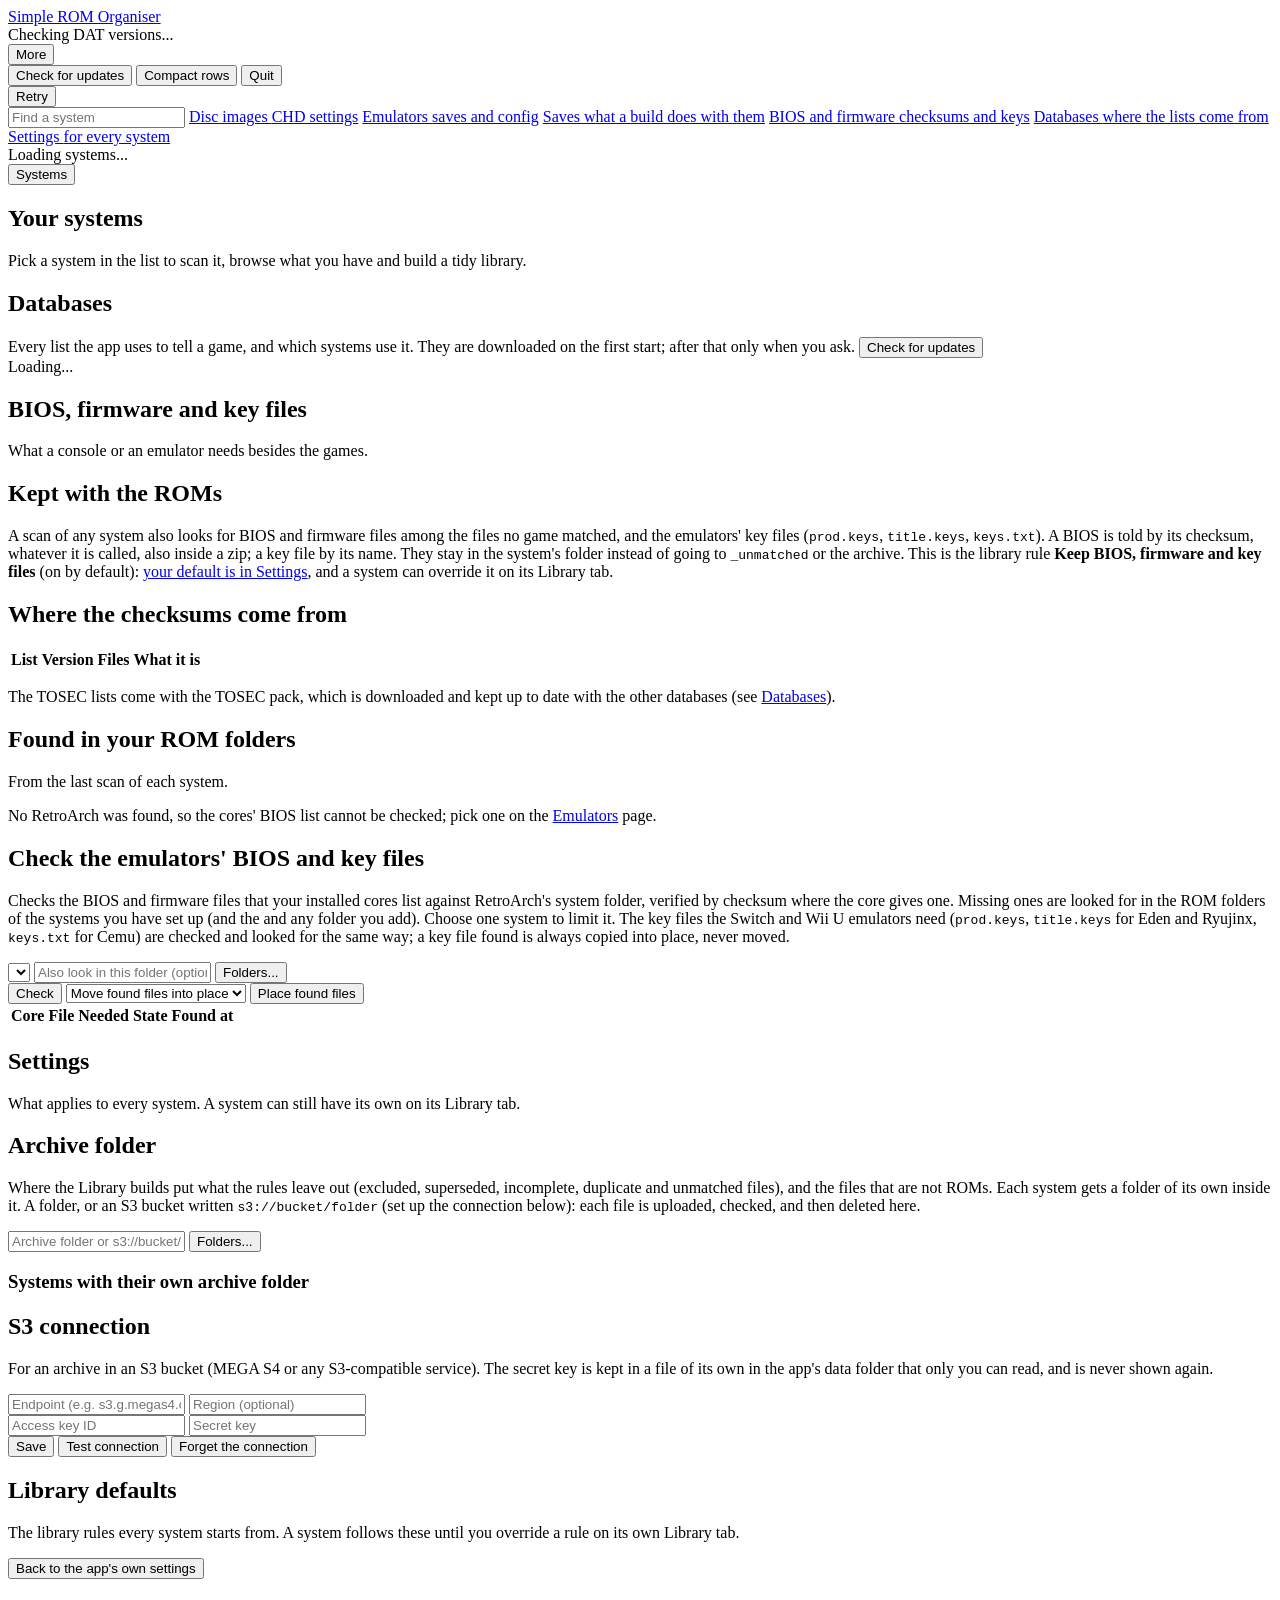
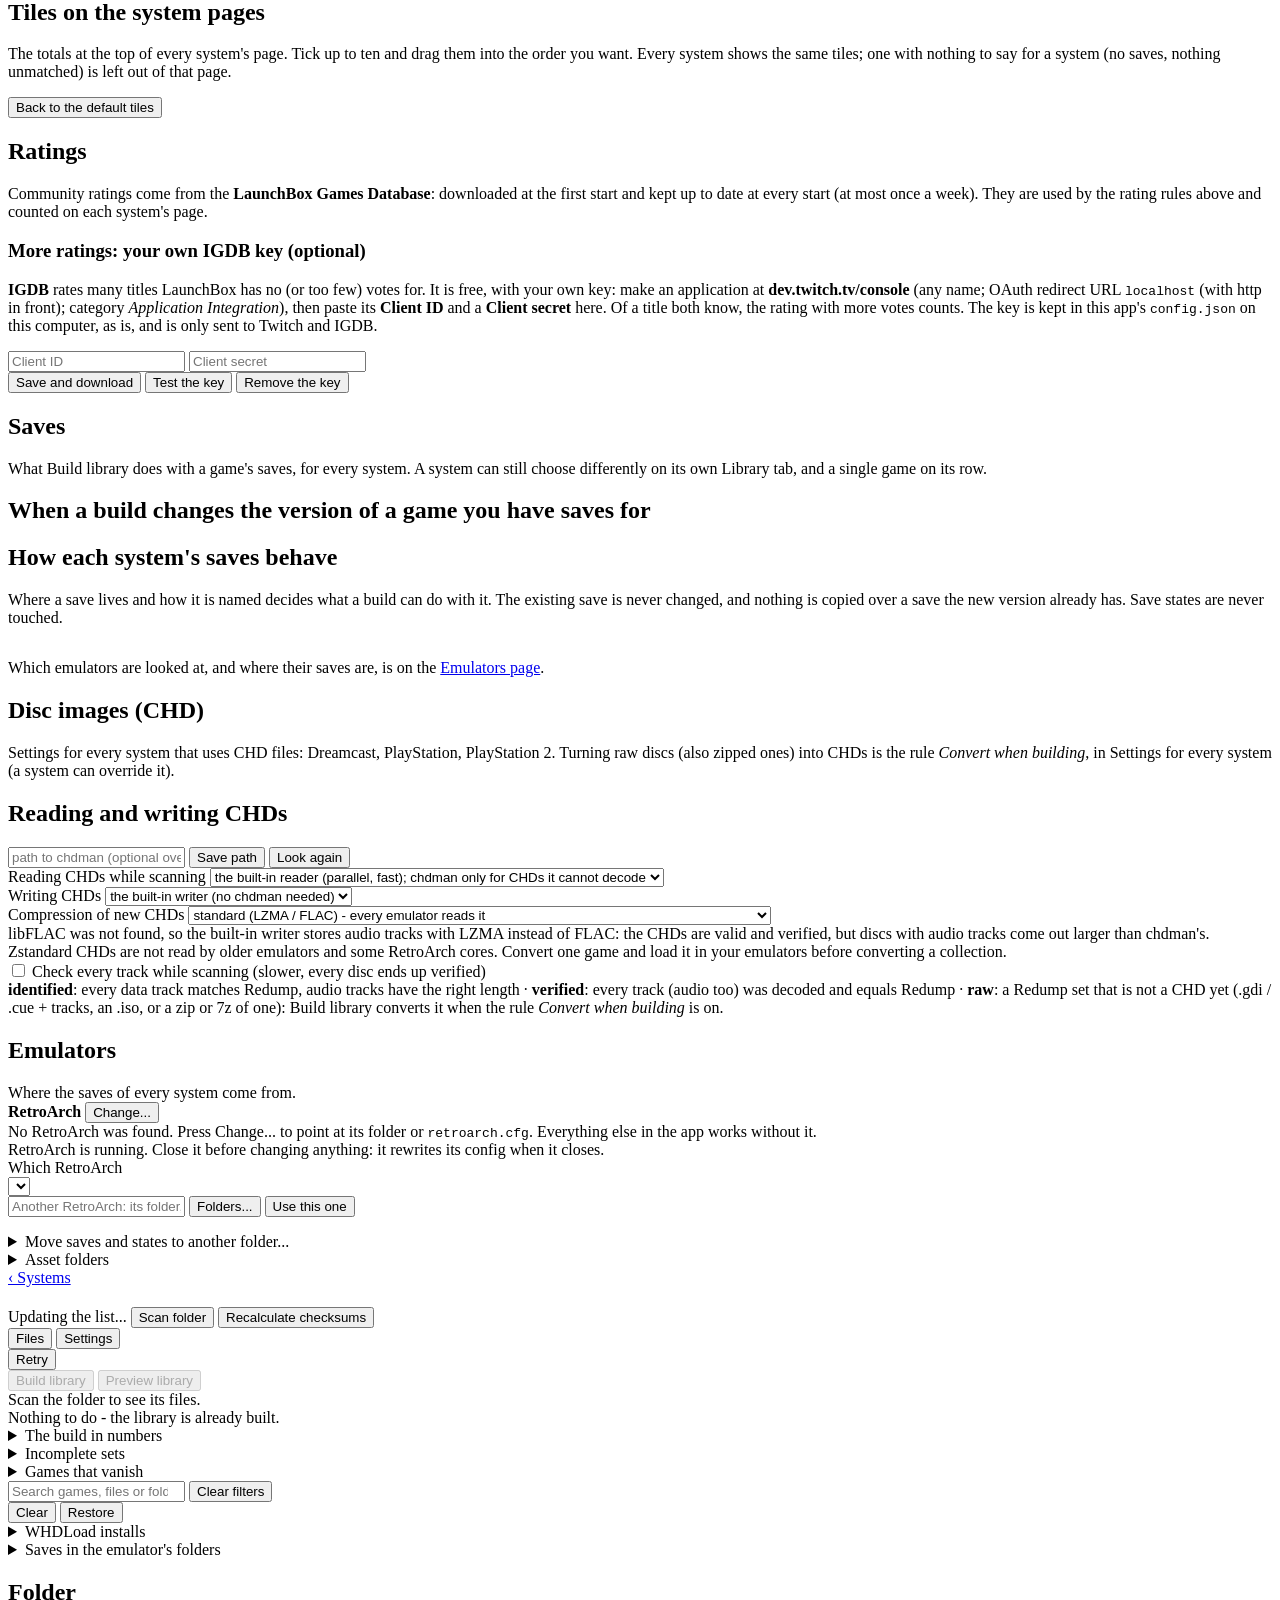
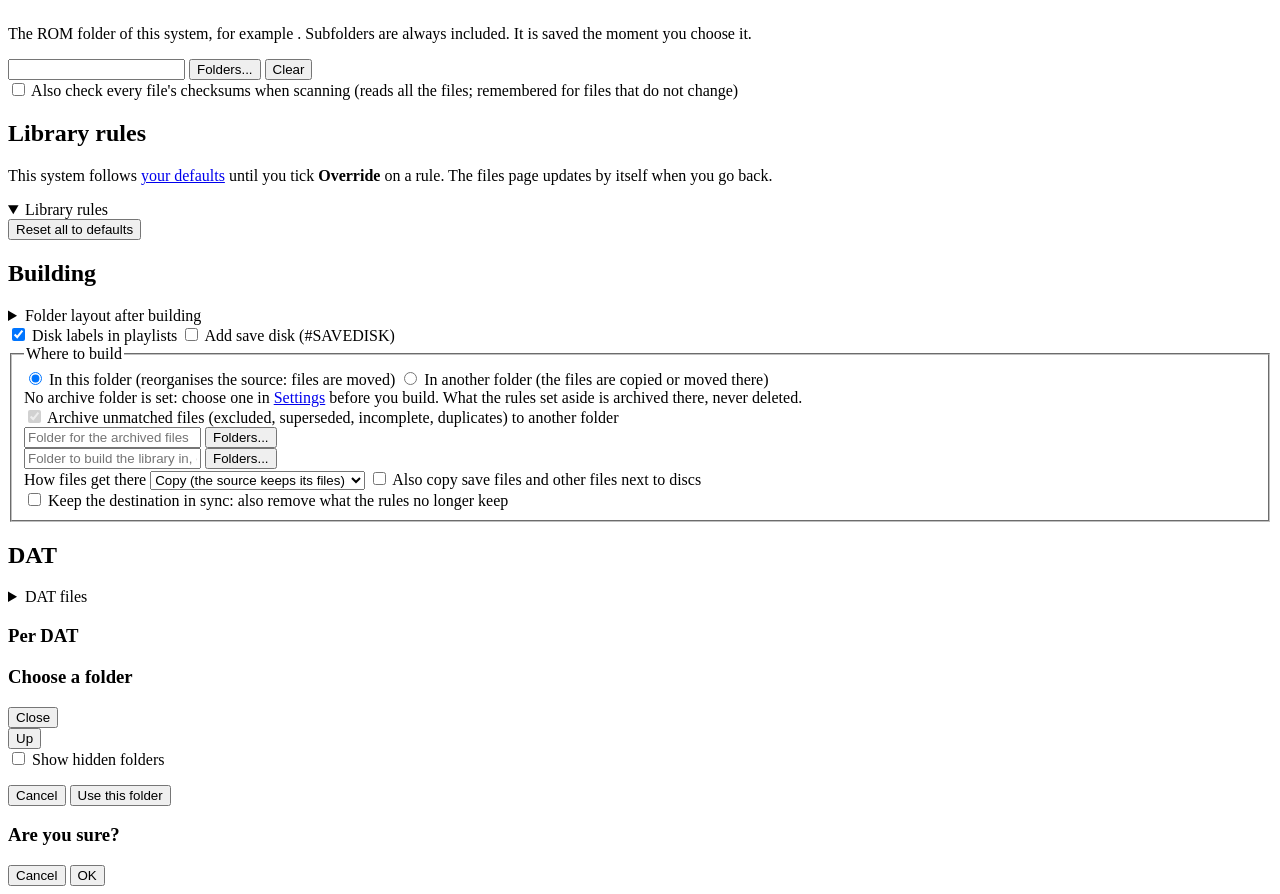
==== commit 7803ad8c: "Archive: required for a build; reason folders without underscores; one layout rule and one verdict p" ====
--- a/romorg/static/index.html
+++ b/romorg/static/index.html
@@ -4,10 +4,13 @@
   <meta charset="utf-8">
   <meta name="viewport" content="width=device-width, initial-scale=1">
   <meta name="romorg-token" content="__ROMORG_TOKEN__">
+  <meta name="romorg-deck" content="__ROMORG_DECK__">
   <title>Simple ROM Organiser</title>
   <link rel="icon" href="data:,">
   <link rel="stylesheet" href="/static/style.css">
+  <link rel="stylesheet" href="/static/deck.css">
   <script src="/static/app.js" defer></script>
+  <script src="/static/deck.js" defer></script>
 </head>
 <body>
   <!-- Global header: on every view -->
@@ -417,7 +420,7 @@
             <details class="incomplete-box vanish-box hidden" id="lib-vanish-box">
               <summary id="lib-vanish-title">Games that vanish</summary>
               <p class="muted small">These titles have no version that survives your rules, so none of their files stay in the library
-                (they are archived in <code>_excluded/</code>, <code>_superseded/</code> or <code>_incomplete/</code>, never deleted). Change the rules above, or use a quick fix.</p>
+                (they are archived in <code>Excluded/</code>, <code>Superseded/</code> or <code>Incomplete/</code>, never deleted). Change the rules above, or use a quick fix.</p>
               <div class="chips" id="lib-vanish-filters"></div>
               <div class="chips vanish-hints" id="lib-vanish-hints"></div>
               <div id="lib-vanish-table"></div>
@@ -505,9 +508,9 @@
             <legend>Where to build</legend>
             <label class="check"><input type="radio" name="lib-where" id="lib-where-here" checked> In this folder (reorganises the source: files are moved)</label>
             <label class="check"><input type="radio" name="lib-where" id="lib-where-other"> In another folder (the files are copied or moved there)</label>
-            <div class="muted small hidden" id="lib-aside-none">No archive folder is set (<a href="#/settings">Settings</a>): what the rules leave out stays in this folder, in <code>_excluded</code>, <code>_superseded</code> ...</div>
+            <div class="muted small hidden" id="lib-aside-none">No archive folder is set: choose one in <a href="#/settings">Settings</a> before you build. What the rules set aside is archived there, never deleted.</div>
             <div id="lib-aside-opts">
-              <label class="check" title="Files the rules leave out are moved to a folder of their own instead of staying in this one."><input type="checkbox" id="lib-aside-on"> Archive unmatched files (excluded, superseded, incomplete, duplicates) to another folder</label>
+              <label class="check hidden" title="Files the rules leave out are archived in a folder of their own."><input type="checkbox" id="lib-aside-on" checked disabled> Archive unmatched files (excluded, superseded, incomplete, duplicates) to another folder</label>
               <div class="row hidden" id="lib-aside-row">
                 <input type="text" id="lib-aside-dir" class="input grow mono" placeholder="Folder for the archived files" spellcheck="false" autocomplete="off" aria-label="Archive folder">
                 <button class="btn" id="lib-aside-browse">Folders...</button>
